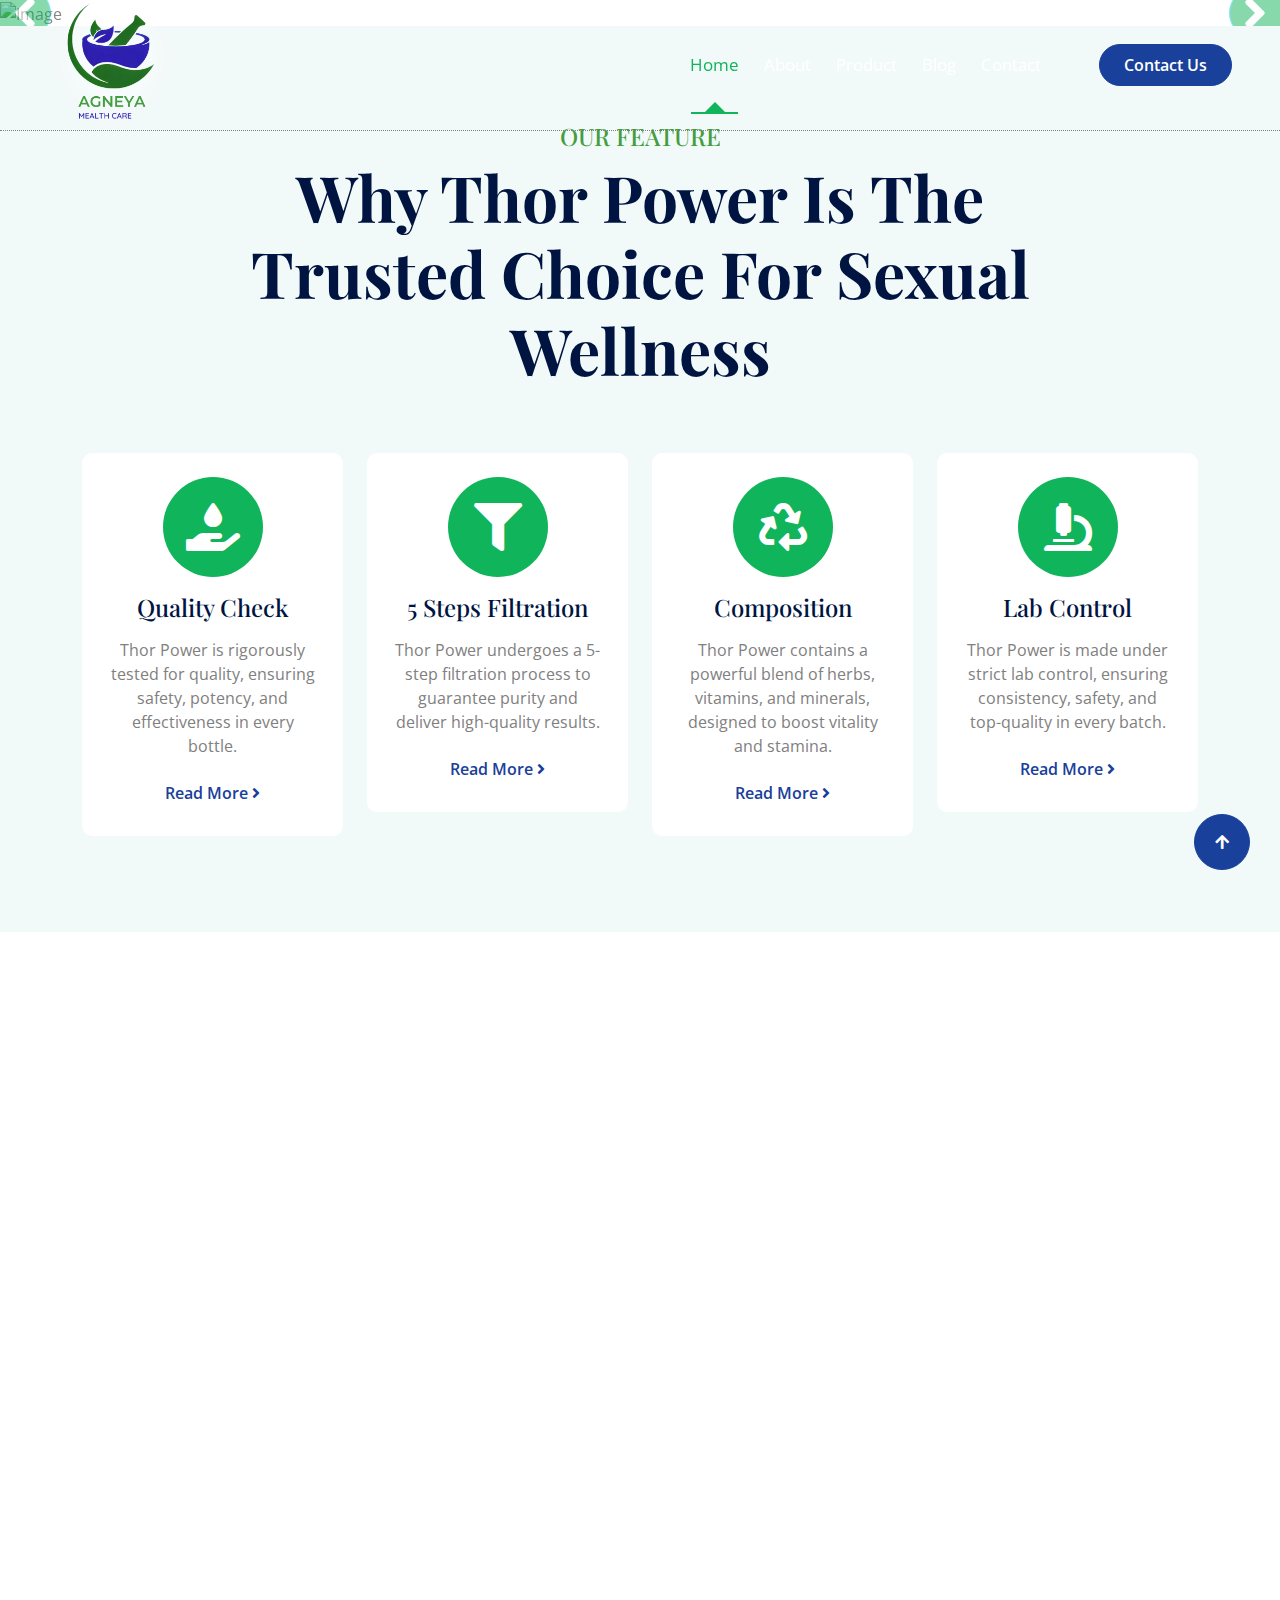
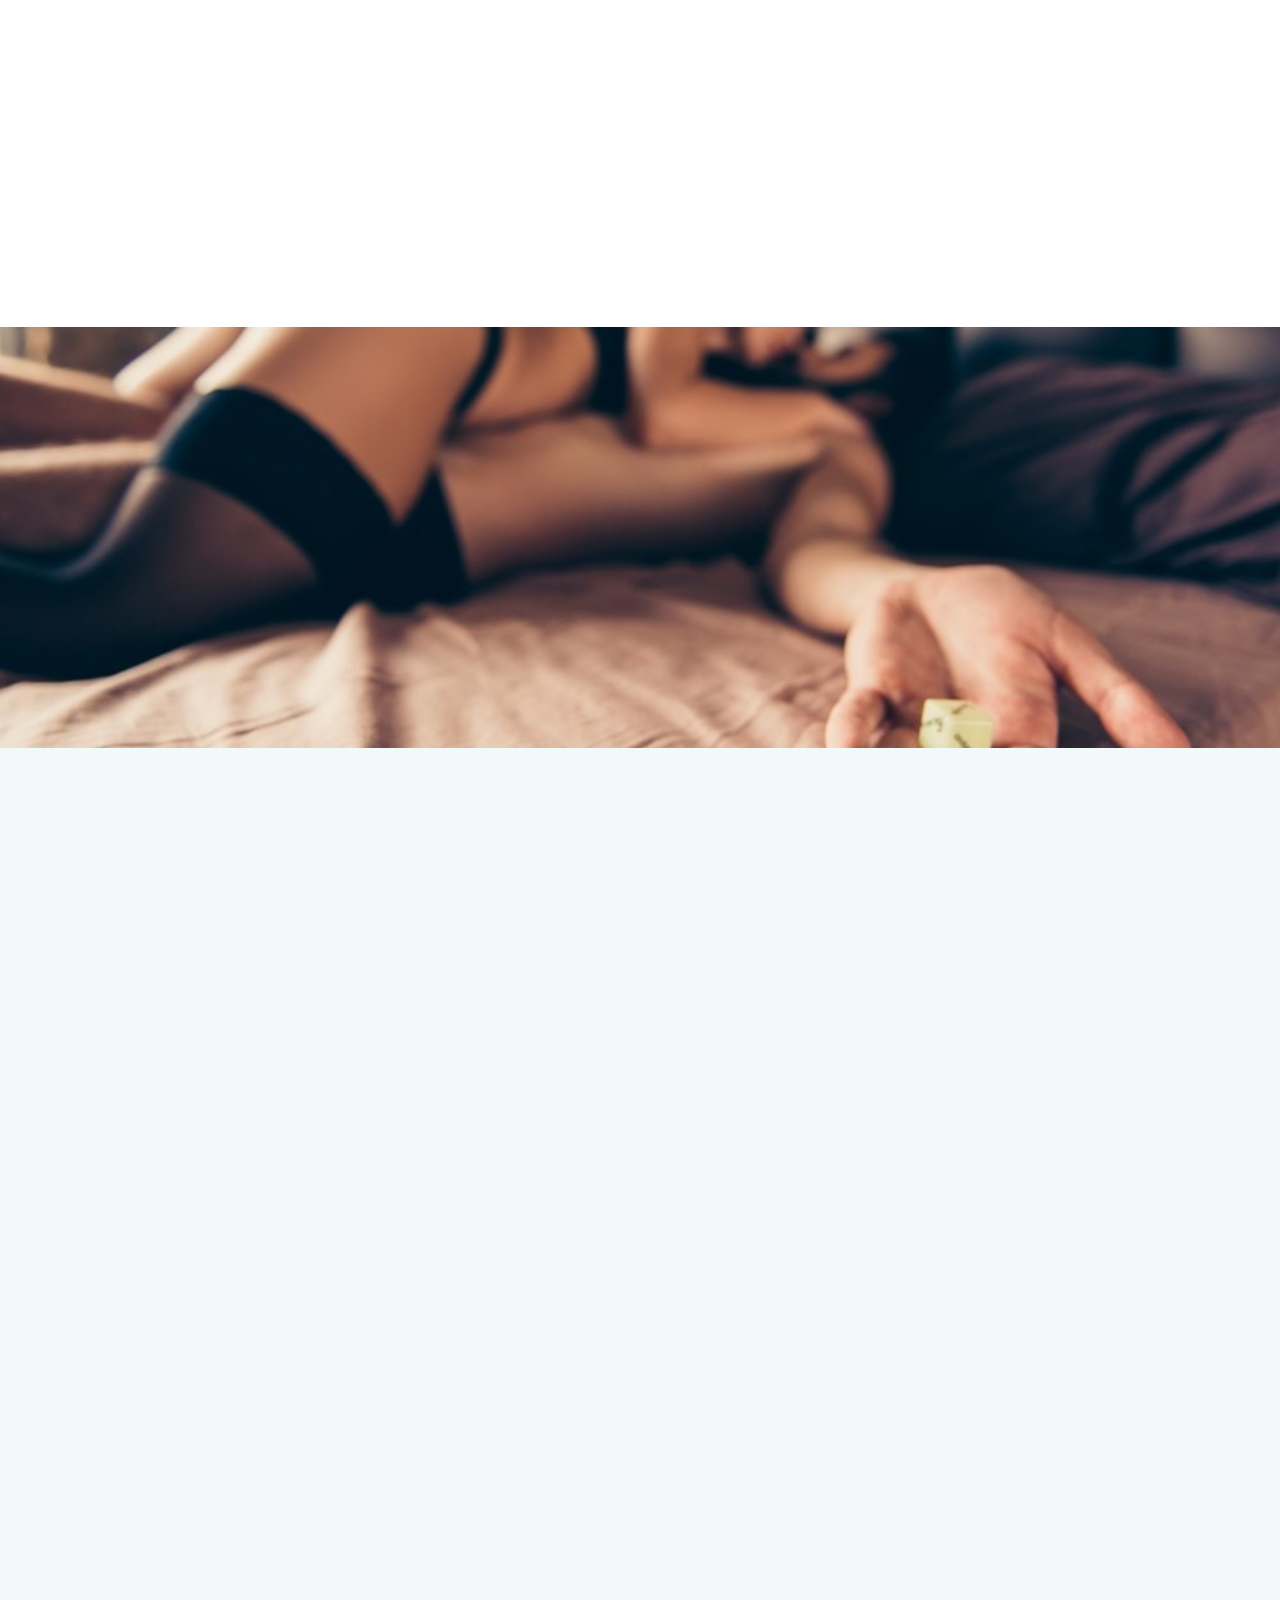
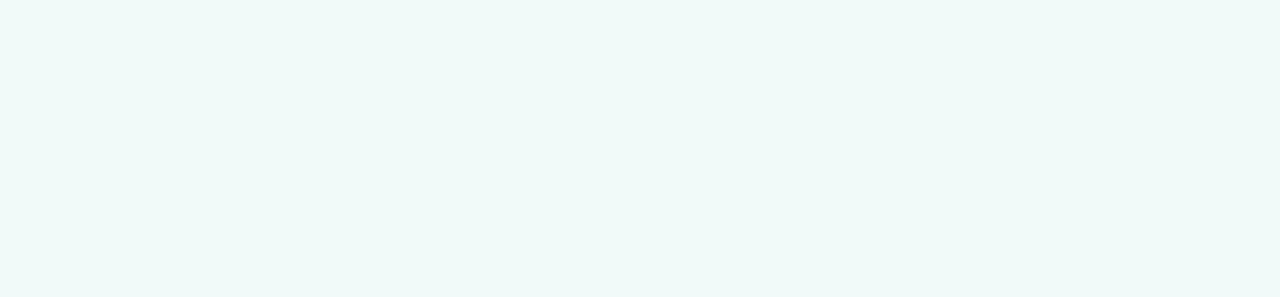
==== index.html @ 1ea96b2d "first commit" ====
<!DOCTYPE html>
<html lang="en">

    <head>
        <meta charset="utf-8">
        <title>AGNEYA -HEALTH CARE</title>
        <meta content="width=device-width, initial-scale=1.0" name="viewport">
        <meta content="" name="keywords">
        <meta content="" name="description">

        <!-- Google Web Fonts -->
        <link rel="preconnect" href="https://fonts.googleapis.com">
        <link rel="preconnect" href="https://fonts.gstatic.com" crossorigin>
        <link href="https://fonts.googleapis.com/css2?family=Open+Sans:ital,wdth,wght@0,75..100,300..800;1,75..100,300..800&family=Playfair+Display:ital,wght@0,400..900;1,400..900&display=swap" rel="stylesheet"> 

        <!-- Icon Font Stylesheet -->
        <link rel="stylesheet" href="https://use.fontawesome.com/releases/v5.15.4/css/all.css"/>
        <link href="https://cdn.jsdelivr.net/npm/bootstrap-icons@1.4.1/font/bootstrap-icons.css" rel="stylesheet">

        <!-- Libraries Stylesheet -->
        <link href="lib/animate/animate.min.css" rel="stylesheet">
        <link href="lib/owlcarousel/assets/owl.carousel.min.css" rel="stylesheet">


        <!-- Customized Bootstrap Stylesheet -->
        <link href="css/bootstrap.min.css" rel="stylesheet">

        <!-- Template Stylesheet -->
        <link href="css/style.css" rel="stylesheet">

        
        <style>
        @media screen and (max-width: 768px) {
        .mobile-margin-top {
            margin-top: -400px;
        }
        }
        </style>
    </head>

    <body>

        <!-- Spinner Start -->
        <!-- <div id="spinner" class="show bg-white position-fixed translate-middle w-100 vh-100 top-50 start-50 d-flex align-items-center justify-content-center">
            <div class="spinner-border text-primary" style="width: 3rem; height: 3rem;" role="status">
                <span class="sr-only">Loading...</span>
            </div>
        </div> -->
        <!-- Spinner End -->

        <!-- Navbar & Hero Start -->
        <div class="container-fluid position-relative p-0">
            <nav class="navbar navbar-expand-lg navbar-light px-4 px-lg-5 py-3 py-lg-0">
                <a href="" class="navbar-brand p-0">
                    <!-- <h1 class="text-primary">logo</h1> -->
                    <img style="filter: drop-shadow(0 0 20px white);" src="img/dfsasefd.png" alt="Logo">
                </a>
                <button class="navbar-toggler" type="button" data-bs-toggle="collapse" data-bs-target="#navbarCollapse">
                    <span class="fa fa-bars"></span>
                </button>
                <div class="collapse navbar-collapse" id="navbarCollapse">
                    <div class="navbar-nav ms-auto py-0">
                        <a href="index.html" class="nav-item nav-link active">Home</a>
                        <a href="#" class="nav-item nav-link">About</a>
                        <a href="#" class="nav-item nav-link">Product</a>
                        <a href="#" class="nav-item nav-link">Blog</a>
                        <!-- <div class="nav-item dropdown">
                            <a href="#" class="nav-link dropdown-toggle" data-bs-toggle="dropdown">Pages</a>
                            <div class="dropdown-menu m-0">
                                <a href="feature.html" class="dropdown-item">Our Feature</a>
                                <a href="product.html" class="dropdown-item">Our Product</a>
                                <a href="team.html" class="dropdown-item">Our Team</a>
                                <a href="testimonial.html" class="dropdown-item">Testimonial</a>
                                <a href="404.html" class="dropdown-item">404 Page</a>
                            </div>
                        </div> -->
                        <a href="#" class="nav-item nav-link">Contact</a>
                    </div>
                    <div class="d-none d-xl-flex me-3">
                        <div class="d-flex flex-column pe-3 border-end border-primary">
                            <!-- <a href="tel:+4733378901"><span class="text-primary">agneyaheathcare@gmail.com</span></a> -->
                            <!-- <a href="tel:+4733378901"><span class="text-primary">Free: + 0123 456 7890</span></a> -->
                        </div>
                    </div>
                    <!-- <button class="btn btn-primary btn-md-square d-flex flex-shrink-0 mb-3 mb-lg-0 rounded-circle me-3" data-bs-toggle="modal" data-bs-target="#searchModal"><i class="fas fa-search"></i></button> -->
                    <a href="" class="btn btn-secondary rounded-pill d-inline-flex flex-shrink-0 py-2 px-4">Contact Us</a>
                </div>
            </nav>
        </div>
        <!-- Navbar & Hero End -->


         <!-- Carousel Start -->
         <div style="z-index: 99;" class="carousel-header">
            <div id="carouselId" class="carousel slide" data-bs-ride="carousel">
                <ol class="carousel-indicators">
                    <li data-bs-target="#carouselId" data-bs-slide-to="0" class="active"></li>
                    <li data-bs-target="#carouselId" data-bs-slide-to="1"></li>
                    <li data-bs-target="#carouselId" data-bs-slide-to="2"></li>
                    <li data-bs-target="#carouselId" data-bs-slide-to="3"></li>
                </ol>
                <div class="carousel-inner" role="listbox">
                    <div class="carousel-item active">
                        <img src="https://www.bigjack.in/wp-content/uploads/2020/05/0-BigJact-website-banner.jpg" class="img-fluid w-100" alt="Image">
                        <div class="carousel-caption-1">
                            <!-- <div class="carousel-caption-1-content" style="max-width: 900px;">
                                <h4 class="text-white text-uppercase fw-bold mb-4 fadeInLeft animated" data-animation="fadeInLeft" data-delay="1s" style="animation-delay: 1s;" style="letter-spacing: 3px;">Importance life</h4>
                                <h1 class="display-2 text-capitalize text-white mb-4 fadeInLeft animated" data-animation="fadeInLeft" data-delay="1.3s" style="animation-delay: 1.3s;">Always Want Safe Water For Healthy Life</h1>
                                <p class="mb-5 fs-5 text-white fadeInLeft animated" data-animation="fadeInLeft" data-delay="1.5s" style="animation-delay: 1.5s;">Lorem Ipsum is simply dummy text of the printing and typesetting industry. Lorem Ipsum has been the industry's standard dummy text ever since the 1500s, 
                                </p>
                                <div class="carousel-caption-1-content-btn fadeInLeft animated" data-animation="fadeInLeft" data-delay="1.7s" style="animation-delay: 1.7s;">
                                    <a class="btn btn-primary rounded-pill flex-shrink-0 py-3 px-5 me-2" href="#">Order Now</a>
                                    <a class="btn btn-secondary rounded-pill flex-shrink-0 py-3 px-5 ms-2" href="#">Free Estimate</a>
                                </div>
                            </div> -->
                        </div>
                    </div>
                    <div class="carousel-item">
                        <img src="https://www.bigjack.in/wp-content/uploads/2020/05/01-BigJact-website-banner.jpg" class="img-fluid w-100" alt="Image">
                        <div class="carousel-caption-2">
                            <!-- <div class="carousel-caption-2-content" style="max-width: 900px;">
                                <h4 class="text-white text-uppercase fw-bold mb-4 fadeInRight animated" data-animation="fadeInRight" data-delay="1s" style="animation-delay: 1s;" style="letter-spacing: 3px;">Importance life</h4>
                                <h1 class="display-2 text-capitalize text-white mb-4 fadeInRight animated" data-animation="fadeInRight" data-delay="1.3s" style="animation-delay: 1.3s;">Always Want Safe Water For Healthy Life</h1>
                                <p class="mb-5 fs-5 text-white fadeInRight animated" data-animation="fadeInRight" data-delay="1.5s" style="animation-delay: 1.5s;">Lorem Ipsum is simply dummy text of the printing and typesetting industry. Lorem Ipsum has been the industry's standard dummy text ever since the 1500s, 
                                </p>
                                <div class="carousel-caption-2-content-btn fadeInRight animated" data-animation="fadeInRight" data-delay="1.7s" style="animation-delay: 1.7s;">
                                    <a class="btn btn-primary rounded-pill flex-shrink-0 py-3 px-5 me-2" href="#">Order Now</a>
                                    <a class="btn btn-secondary rounded-pill flex-shrink-0 py-3 px-5 ms-2" href="#">Free Estimate</a>
                                </div>
                            </div> -->
                        </div>
                    </div>
                    <div class="carousel-item">
                        <img src="https://www.bigjack.in/wp-content/uploads/2020/11/02-BigJact-website-banner1.jpg" class="img-fluid w-100" alt="Image">
                        <div class="carousel-caption-2">
                            <!-- <div class="carousel-caption-2-content" style="max-width: 900px;">
                                <h4 class="text-white text-uppercase fw-bold mb-4 fadeInRight animated" data-animation="fadeInRight" data-delay="1s" style="animation-delay: 1s;" style="letter-spacing: 3px;">Importance life</h4>
                                <h1 class="display-2 text-capitalize text-white mb-4 fadeInRight animated" data-animation="fadeInRight" data-delay="1.3s" style="animation-delay: 1.3s;">Always Want Safe Water For Healthy Life</h1>
                                <p class="mb-5 fs-5 text-white fadeInRight animated" data-animation="fadeInRight" data-delay="1.5s" style="animation-delay: 1.5s;">Lorem Ipsum is simply dummy text of the printing and typesetting industry. Lorem Ipsum has been the industry's standard dummy text ever since the 1500s, 
                                </p>
                                <div class="carousel-caption-2-content-btn fadeInRight animated" data-animation="fadeInRight" data-delay="1.7s" style="animation-delay: 1.7s;">
                                    <a class="btn btn-primary rounded-pill flex-shrink-0 py-3 px-5 me-2" href="#">Order Now</a>
                                    <a class="btn btn-secondary rounded-pill flex-shrink-0 py-3 px-5 ms-2" href="#">Free Estimate</a>
                                </div>
                            </div> -->
                        </div>
                    </div>
                </div>
                <button class="carousel-control-prev" type="button" data-bs-target="#carouselId" data-bs-slide="prev">
                    <span class="carousel-control-prev-icon btn btn-primary fadeInLeft animated" aria-hidden="true" data-animation="fadeInLeft" data-delay="1.1s" style="animation-delay: 1.3s;"> <i class="fa fa-angle-left fa-3x"></i></span>
                    <span class="visually-hidden">Previous</span>
                </button>
                <button class="carousel-control-next" type="button" data-bs-target="#carouselId" data-bs-slide="next">
                    <span class="carousel-control-next-icon btn btn-primary fadeInRight animated" aria-hidden="true" data-animation="fadeInLeft" data-delay="1.1s" style="animation-delay: 1.3s;"><i class="fa fa-angle-right fa-3x"></i></span>
                    <span class="visually-hidden">Next</span>
                </button>
            </div>
        </div>
        <!-- Carousel End -->
         

        <!-- feature Start -->
        <div  class="mobile-margin-top container-fluid feature bg-light py-5">
            <div class="container py-5">
                <div class="text-center mx-auto pb-5 wow fadeInUp" data-wow-delay="0.2s" style="max-width: 800px;">
                    <h4 class="text-uppercase text-primary">Our Feature</h4>
                    <h1 class="display-3 text-capitalize mb-3">Why Thor Power Is the Trusted Choice for Sexual Wellness</h1>
                </div>
                <div class="row g-4">
                    <div class=" col-md-6 col-lg-6 col-xl-3 wow fadeInUp" data-wow-delay="0.2s">
                        <div class="feature-item p-4">
                            <div class="feature-icon mb-3"><i class="fas fa-hand-holding-water text-white fa-3x"></i></div>
                            <a href="#" class="h4 mb-3">Quality Check</a>
                            <p class="mb-3">Thor Power is rigorously tested for quality, ensuring safety, potency, and effectiveness in every bottle.</p>
                            <a href="#" class="btn text-secondary">Read More <i class="fa fa-angle-right"></i></a>
                        </div>
                    </div>
                    <div class="col-md-6 col-lg-6 col-xl-3 wow fadeInUp" data-wow-delay="0.4s">
                        <div class="feature-item p-4">
                            <div class="feature-icon mb-3"><i class="fas fa-filter text-white fa-3x"></i></div>
                            <a href="#" class="h4 mb-3">5 Steps Filtration</a>
                            <p class="mb-3">Thor Power undergoes a 5-step filtration process to guarantee purity and deliver high-quality results.</p>
                            <a href="#" class="btn text-secondary">Read More <i class="fa fa-angle-right"></i></a>
                        </div>
                    </div>
                    <div class="col-md-6 col-lg-6 col-xl-3 wow fadeInUp" data-wow-delay="0.6s">
                        <div class="feature-item p-4">
                            <div class="feature-icon mb-3"><i class="fas fa-recycle text-white fa-3x"></i></div>
                            <a href="#" class="h4 mb-3">Composition</a>
                            <p class="mb-3">Thor Power contains a powerful blend of herbs, vitamins, and minerals, designed to boost vitality and stamina.</p>
                            <a href="#" class="btn text-secondary">Read More <i class="fa fa-angle-right"></i></a>
                        </div>
                    </div>
                    <div class="col-md-6 col-lg-6 col-xl-3 wow fadeInUp" data-wow-delay="0.8s">
                        <div class="feature-item p-4">
                            <div class="feature-icon mb-3"><i class="fas fa-microscope text-white fa-3x"></i></div>
                            <a href="#" class="h4 mb-3">Lab Control</a>
                            <p class="mb-3">Thor Power is made under strict lab control, ensuring consistency, safety, and top-quality in every batch.</p>
                            <a href="#" class="btn text-secondary">Read More <i class="fa fa-angle-right"></i></a>
                        </div>
                    </div>
                    
                </div>
            </div>
        </div>
        <!-- feature End -->


        <!-- About Start -->
        <div class=" container-fluid about overflow-hidden py-5">
            <div class="container py-5">
                <div class="row g-5">
                    <div class="col-xl-6 wow fadeInLeft" data-wow-delay="0.2s">
                        <div class="about-img rounded h-100">
                            <img src="img/thorabout.jpg" class="img-fluid rounded h-100 w-100" style="object-fit: cover;" alt="">
                            <!-- <div class="about-exp"><span>20 Years Experiance</span></div> -->
                        </div>
                    </div>
                    <div class="col-xl-6 wow fadeInRight" data-wow-delay="0.2s">
                        <div class="about-item">
                            <h4 class="text-primary text-uppercase">About Us</h4>
                            <h3 class=" mb-3">Thor Power India's Most Trusted Sexual Wellness Supplement for Unmatched Vitality</h3>
                            <p class="mb-4">Thor Power is a premium sexual wellness supplement designed to enhance vitality, stamina, and confidence. Formulated with powerful natural ingredients, it supports improved performance, energy levels, and overall sexual health.
                            </p>
                            <div class="bg-light rounded p-4 mb-4">
                                <div class="row">
                                    <div class="col-12">
                                        <div class="d-flex">
                                            <div class="pe-4">
                                                <div class="rounded-circle bg-primary d-flex align-items-center justify-content-center" style="width: 80px; height: 80px;"><i class="fas fa-tint text-white fa-2x"></i></div>
                                            </div>
                                            <div class="">
                                                <a href="#" class="h4 d-inline-block mb-3">Satisfied Customer</a>
                                                <p class="mb-0">Our happy customers trust Thor Power for its effectiveness, experiencing boosted stamina, vitality, and confidence. Join them today!</p>
                                            </div>
                                        </div>
                                    </div>
                                </div>
                            </div>
                            <div class="bg-light rounded p-4 mb-4">
                                <div class="row">
                                    <div class="col-12">
                                        <div class="d-flex">
                                            <div class="pe-4">
                                                <div class="rounded-circle bg-primary d-flex align-items-center justify-content-center" style="width: 80px; height: 80px;"><i class="fas fa-hand-holding-water text-white fa-3x"></i></div>
                                            </div>
                                            <div class="">
                                                <a href="#" class="h4 d-inline-block mb-3">Quality Check</a>
                                                <p class="mb-0">
                                                    Thor Power undergoes rigorous quality checks to ensure it meets the highest standards of safety and effectiveness. Every batch is tested for purity, potency, and consistency,</p>
                                            </div>
                                        </div>
                                    </div>
                                </div>
                            </div>
                            <a href="#" class="btn btn-secondary rounded-pill py-3 px-5">Read More</a>
                        </div>
                    </div>
                </div>
            </div>
        </div>
        <!-- About End -->


        <!-- Fact Counter -->
        <div class="container-fluid counter py-5">
            <div class="container py-5">
                <div class="row g-5">
                    <div class="col-md-6 col-lg-6 col-xl-3 wow fadeInUp" data-wow-delay="0.2s">
                        <div class="counter-item">
                            <div class="counter-item-icon mx-auto">
                                <i class="fas fa-thumbs-up fa-3x text-white"></i>
                            </div>
                            <h4 class="text-white my-4">Happy Clients</h4>
                            <div class="counter-counting">
                                <span class="text-white fs-2 fw-bold" data-toggle="counter-up">456</span>
                                <span class="h1 fw-bold text-white">+</span>
                            </div>
                        </div>
                    </div>
                    <div class="col-md-6 col-lg-6 col-xl-3 wow fadeInUp" data-wow-delay="0.4s">
                        <div class="counter-item">
                            <div class="counter-item-icon mx-auto">
                                <i class="fas fa-truck fa-3x text-white"></i>
                            </div>
                            <h4 class="text-white my-4">Transport</h4>
                            <div class="counter-counting">
                                <span class="text-white fs-2 fw-bold" data-toggle="counter-up">513</span>
                                <span class="h1 fw-bold text-white">+</span>
                            </div>
                        </div>
                    </div>
                    <div class="col-md-6 col-lg-6 col-xl-3 wow fadeInUp" data-wow-delay="0.6s">
                        <div class="counter-item">
                            <div class="counter-item-icon mx-auto">
                                <i class="fas fa-users fa-3x text-white"></i>
                            </div>
                            <h4 class="text-white my-4">Employees</h4>
                            <div class="counter-counting">
                                <span class="text-white fs-2 fw-bold" data-toggle="counter-up">53</span>
                                <span class="h1 fw-bold text-white">+</span>
                            </div>
                        </div>
                    </div>
                    <div class="col-md-6 col-lg-6 col-xl-3 wow fadeInUp" data-wow-delay="0.8s">
                        <div class="counter-item">
                            <div class="counter-item-icon mx-auto">
                                <i class="fas fa-heart fa-3x text-white"></i>
                            </div>
                            <h4 class="text-white my-4">Years Experiance</h4>
                            <div class="counter-counting">
                                <span class="text-white fs-2 fw-bold" data-toggle="counter-up">17</span>
                                <span class="h1 fw-bold text-white">+</span>
                            </div>
                        </div>
                    </div>
                </div>
            </div>
        </div>
        <!-- Fact Counter -->

        <!-- Service Start -->
        <div class=" container-fluid service bg-light overflow-hidden py-5">
            <div class="container py-5">
                <div class="text-center mx-auto pb-5 wow fadeInUp" data-wow-delay="0.2s" style="max-width: 800px;">
                    <h4 class="text-uppercase text-primary">Our Service</h4>
                    <h1 class=" text-capitalize mb-3">Unlock the Power of Thor</h1>
                    <h1 class="display-3 text-capitalize mb-3">Product Details & Benefits</h1>
                </div>
                <div class="row gx-0 gy-4 align-items-center">
                    <div class="col-lg-6 col-xl-4 wow fadeInLeft" data-wow-delay="0.2s">
                        <div class="service-item rounded p-4 mb-4">
                            <div class="row">
                                <div class="col-12">
                                    <div class="d-flex">
                                        <div class="service-content text-end">
                                            <a href="#" class="h4 d-inline-block mb-3">Ashwagandha extract</a>
                                            <p class="mb-0">Lorem, ipsum dolor sit amet consectetur adipisicing elit. Quas provident maiores quisquam.</p>
                                        </div>
                                        <div class="ps-4 col-5">
                                            <!-- <div class="service-btn"><i class="fas fa-hand-holding-water text-white fa-2x"></i></div> -->
                                            <img class="img-fluid" src="https://www.bigjack.in/wp-content/uploads/2020/04/ingredient-14.png" alt="">
                                        </div>
                                    </div>
                                </div>
                            </div>
                        </div>
                        <div class="service-item rounded p-4 mb-4">
                            <div class="row">
                                <div class="col-12">
                                    <div class="d-flex">
                                        <div class="service-content text-end">
                                            <a href="#" class="h4 d-inline-block mb-3">Kaunch Beej</a>
                                            <p class="mb-0">Lorem, ipsum dolor sit amet consectetur adipisicing elit. Quas provident maiores quisquam.</p>
                                        </div>
                                        <div class="ps-4 col-5">
                                            <!-- <div class="service-btn"><i class="fas fa-hand-holding-water text-white fa-2x"></i></div> -->
                                            <img class="img-fluid" src="https://www.bigjack.in/wp-content/uploads/2020/04/ingredient-17.png" alt="">
                                        </div>
                                    </div>
                                </div>
                            </div>
                        </div>
                        <div class="service-item rounded p-4 mb-0">
                            <div class="row">
                                <div class="col-12">
                                    <div class="d-flex">
                                        <div class="service-content text-end">
                                            <a href="#" class="h4 d-inline-block mb-3">Filtration Plants</a>
                                            <p class="mb-0">Lorem, ipsum dolor sit amet consectetur adipisicing elit. Quas provident maiores quisquam.</p>
                                        </div>
                                        <div class="ps-4 col-5">
                                            <!-- <div class="service-btn"><i class="fas fa-hand-holding-water text-white fa-2x"></i></div> -->
                                            <img class="img-fluid" style="border-radius: 50%;" src="https://img.freepik.com/free-photo/steel-pipelines-cables-plant_1359-188.jpg?ga=GA1.1.332943406.1726205077&semt=ais_hybrid" alt="">
                                        </div>
                                    </div>
                                </div>
                            </div>
                        </div>
                    </div>
                    <div class="col-lg-6 col-xl-4 wow fadeInUp" data-wow-delay="0.3s">
                        <div class="bg-transparent">
                            <img src="https://www.bigjack.in/wp-content/themes/bigjack/assets/images/ingredint-bottle.png" class="img-fluid w-100" alt="">
                        </div>
                    </div>
                    <div class="col-lg-6 col-xl-4 wow fadeInRight" data-wow-delay="0.2s">
                        <div class="service-item rounded p-4 mb-4">
                            <div class="row">
                                <div class="col-12">
                                    <div class="d-flex">
                                        <div class="ps-4 col-5">
                                            <!-- <div class="service-btn"><i class="fas fa-hand-holding-water text-white fa-2x"></i></div> -->
                                            <img class="img-fluid" src="https://www.bigjack.in/wp-content/uploads/2020/04/ingredient-18.png" alt="">
                                        </div>
                                        <div class="service-content">
                                            <a href="#" class="h4 d-inline-block mb-3">Safed Musli</a>
                                            <p class="mb-0">Lorem, ipsum dolor sit amet consectetur adipisicing elit. Quas provident maiores quisquam.</p>
                                        </div>
                                    </div>
                                </div>
                            </div>
                        </div>
                        <div class="service-item rounded p-4 mb-4">
                            <div class="row">
                                <div class="col-12">
                                    <div class="d-flex">
                                        <div class="ps-4 col-5">
                                            <!-- <div class="service-btn"><i class="fas fa-hand-holding-water text-white fa-2x"></i></div> -->
                                            <img class="img-fluid" src="https://www.bigjack.in/wp-content/uploads/2020/04/ingredient-16.png" alt="">
                                        </div>
                                        <div class="service-content">
                                            <a href="#" class="h4 d-inline-block mb-3">Shilajit extract</a>
                                            <p class="mb-0">Lorem, ipsum dolor sit amet consectetur adipisicing elit. Quas provident maiores quisquam.</p>
                                        </div>
                                    </div>
                                </div>
                            </div>
                        </div>
                        <div class="service-item rounded p-4 mb-0">
                            <div class="row">
                                <div class="col-12">
                                    <div class="d-flex">
                                        <div class="ps-4 col-5">
                                            <!-- <div class="service-btn"><i class="fas fa-hand-holding-water text-white fa-2x"></i></div> -->
                                            <img class="img-fluid" src="https://www.bigjack.in/wp-content/uploads/2020/04/ingredient-15.png" alt="">
                                        </div>
                                        <div class="service-content">
                                            <a href="#" class="h4 d-inline-block mb-3">Vidarikanda extract</a>
                                            <p class="mb-0">Lorem, ipsum dolor sit amet consectetur adipisicing elit. Quas provident maiores quisquam.</p>
                                        </div>
                                    </div>
                                </div>
                            </div>
                        </div>
                    </div>
                </div>
            </div>
        </div>
        <!-- Service End -->


        <!-- Products Start -->
        <div class="d-none container-fluid product py-5">
            <div class="container py-5">
                <div class="text-center mx-auto pb-5 wow fadeInUp" data-wow-delay="0.2s" style="max-width: 800px;">
                    <h4 class="text-uppercase text-primary">Our Products</h4>
                    <h1 class="display-3 text-capitalize mb-3">We Deliver Best Quality Bottle Packs.</h1>
                </div>
                <div class="row g-4 justify-content-center">
                    <div class="col-lg-6 col-xl-4 wow fadeInUp" data-wow-delay="0.2s">
                        <div class="product-item">
                            <img src="img/product-3.png" class="img-fluid w-100 rounded-top"  alt="Image">
                            <div class="product-content bg-light text-center rounded-bottom p-4">
                                <p>2L 1 Bottle</p>
                                <a href="#" class="h4 d-inline-block mb-3">Mineral Water Bottle</a>
                                <p class="fs-4 text-primary mb-3">$35:00</p>
                                <a href="#" class="btn btn-secondary rounded-pill py-2 px-4">Read More</a>
                            </div>
                        </div>
                    </div>
                    <div class="col-lg-6 col-xl-4 wow fadeInUp" data-wow-delay="0.4s">
                        <div class="product-item">
                            <img src="img/product-2.png" class="img-fluid w-100 rounded-top"  alt="Image">
                            <div class="product-content bg-light text-center rounded-bottom p-4">
                                <p>4L 2 Bottles</p>
                                <a href="#" class="h4 d-inline-block mb-3">RO Water Bottle</a>
                                <p class="fs-4 text-primary mb-3">$70:00</p>
                                <a href="#" class="btn btn-secondary rounded-pill py-2 px-4">Read More</a>
                            </div>
                        </div>
                    </div>
                    <div class="col-lg-6 col-xl-4 wow fadeInUp" data-wow-delay="0.6s">
                        <div class="product-item">
                            <img src="img/product-1.png" class="img-fluid w-100 rounded-top"  alt="Image">
                            <div class="product-content bg-light text-center rounded-bottom p-4">
                                <p>6L 3 Bottles</p>
                                <a href="#" class="h4 d-inline-block mb-3">UV Water Bottle</a>
                                <p class="fs-4 text-primary mb-3">$100:00</p>
                                <a href="#" class="btn btn-secondary rounded-pill py-2 px-4">Read More</a>
                            </div>
                        </div>
                    </div>
                </div>
            </div>
        </div>
        <!-- Products End -->


        <!-- product details Counter -->
        <div class="d-none container-fluid py-5 bg-light">
        <div class="container py-5">
            <div class="row g-5">
                <div class="col-md-6 col-lg-6 col-xl-3 wow fadeInUp" data-wow-delay="0.2s">
                    <div class="counter-item">
                        <div class=" mx-auto">
                            <img class="img-fluid" src="https://www.bigjack.in/wp-content/uploads/2020/04/icn-19.png" alt="">
                        </div>
                        <h4 class="text-dark my-4">NATURAL</h4>
                        <div class="counter-counting">
                            <!-- <span class="text-white fs-2 fw-bold" data-toggle="counter-up">456</span>
                            <span class="h1 fw-bold text-white">+</span> -->
                            <p>Our formulations harness the power of nature with 100% pure, organic and natural herbs.</p>
                        </div>
                    </div>
                </div>
                <div class="col-md-6 col-lg-6 col-xl-3 wow fadeInUp" data-wow-delay="0.4s">
                    <div class="counter-item">
                        <div class=" mx-auto">
                            <img class="img-fluid" src="https://www.bigjack.in/wp-content/uploads/2020/04/icn-20.png" alt="">
                        </div>
                        <h4 class="text-dark my-4">ENHANCE</h4>
                        <div class="counter-counting">
                            <p>Our formulations harness the power of nature with 100% pure, organic and natural herbs.</p>
                        </div>
                    </div>
                </div>
                <div class="col-md-6 col-lg-6 col-xl-3 wow fadeInUp" data-wow-delay="0.6s">
                    <div class="counter-item">
                        <div class=" mx-auto">
                            <img class="img-fluid" src="https://www.bigjack.in/wp-content/uploads/2020/04/icn-21.png" alt="">
                        </div>
                        <h4 class="text-dark my-4">ELEVATES</h4>
                        <div class="counter-counting">
                            <p>Our formulations harness the power of nature with 100% pure, organic and natural herbs.</p>
                        </div>
                    </div>
                </div>
                <div class="col-md-6 col-lg-6 col-xl-3 wow fadeInUp" data-wow-delay="0.8s">
                    <div class="counter-item">
                        <div class=" mx-auto">
                            <img class="img-fluid" src="https://www.bigjack.in/wp-content/uploads/2020/04/icn-22.png" alt="">
                        </div>
                        <h4 class="text-dark my-4">IMPROVE</h4>
                        <div class="counter-counting">
                            <p>Our formulations harness the power of nature with 100% pure, organic and natural herbs.</p>
                        </div>
                    </div>
                </div>
            </div>
        </div>
        </div>
        <!-- product details Counter -->


        <!-- Blog Start -->
        <div class="d-none container-fluid blog pb-5">
            <div class="container pb-5">
                <div class="text-center mx-auto pb-5 wow fadeInUp" data-wow-delay="0.2s" style="max-width: 800px;">
                    <h4 class="text-uppercase text-primary">Our Blog</h4>
                    <h1 class="display-3 text-capitalize mb-3">Latest Blog & News</h1>
                </div>
                <div class="row g-4 justify-content-center">
                    <div class="col-lg-6 col-xl-4 wow fadeInUp" data-wow-delay="0.2s">
                        <div class="blog-item">
                            <div class="blog-img">
                                <img src="img/blog-1.jpg" class="img-fluid rounded-top w-100" alt="">
                                <div class="blog-date px-4 py-2"><i class="fa fa-calendar-alt me-1"></i> Jan 12 2025</div>
                            </div>
                            <div class="blog-content rounded-bottom p-4">
                                <a href="#" class="h4 d-inline-block mb-3">Lorem ipsum dolor sit amet consectetur adipisicing elit. Unde</a>
                                <p>Lorem ipsum dolor sit amet consectetur adipisicing elit. Vel, officiis?</p>
                                <a href="#" class="fw-bold text-secondary">Read More <i class="fa fa-angle-right"></i></a>
                            </div>
                        </div>
                    </div>
                    <div class="col-lg-6 col-xl-4 wow fadeInUp" data-wow-delay="0.4s">
                        <div class="blog-item">
                            <div class="blog-img">
                                <img src="img/blog-2.jpg" class="img-fluid rounded-top w-100" alt="">
                                <div class="blog-date px-4 py-2"><i class="fa fa-calendar-alt me-1"></i> Jan 12 2025</div>
                            </div>
                            <div class="blog-content rounded-bottom p-4">
                                <a href="#" class="h4 d-inline-block mb-3">Lorem ipsum dolor sit amet consectetur adipisicing elit. Unde</a>
                                <p>Lorem ipsum dolor sit amet consectetur adipisicing elit. Vel, officiis?</p>
                                <a href="#" class="fw-bold text-secondary">Read More <i class="fa fa-angle-right"></i></a>
                            </div>
                        </div>
                    </div>
                    <div class="col-lg-6 col-xl-4 wow fadeInUp" data-wow-delay="0.6s">
                        <div class="blog-item">
                            <div class="blog-img">
                                <img src="img/blog-3.jpg" class="img-fluid rounded-top w-100" alt="">
                                <div class="blog-date px-4 py-2"><i class="fa fa-calendar-alt me-1"></i> Jan 12 2025</div>
                            </div>
                            <div class="blog-content rounded-bottom p-4">
                                <a href="#" class="h4 d-inline-block mb-3">Lorem ipsum dolor sit amet consectetur adipisicing elit. Unde</a>
                                <p>Lorem ipsum dolor sit amet consectetur adipisicing elit. Vel, officiis?</p>
                                <a href="#" class="fw-bold text-secondary">Read More <i class="fa fa-angle-right"></i></a>
                            </div>
                        </div>
                    </div>
                </div>
            </div>
        </div>
        <!-- Blog End -->

        <!-- Testimonial Start -->
        <div class="d-none container-fluid testimonial pb-5">
            <div class="container pb-5">
                <div class="text-center mx-auto pb-5 wow fadeInUp" data-wow-delay="0.2s" style="max-width: 800px;">
                    <h4 class="text-uppercase text-primary">Testimonials</h4>
                    <h1 class="display-3 text-capitalize mb-3">Our clients reviews.</h1>
                </div>
                <div class="owl-carousel testimonial-carousel wow fadeInUp" data-wow-delay="0.3s">
                    <div class="testimonial-item text-center p-4">
                        <p>Lorem ipsum dolor sit amet consectetur, adipisicing elit. Incidunt pariatur officiis quis molestias, sit iure sunt voluptatibus accusantium laboriosam dolore.
                        </p>
                        <div class="d-flex justify-content-center mb-4">
                            <img src="img/testimonial-1.jpg" class="img-fluid border border-4 border-primary" style="width: 100px; height: 100px; border-radius: 50px;" alt="">
                        </div>
                        <div class="d-block">
                            <h4 class="text-dark">Client Name</h4>
                            <p class="m-0 pb-3">Profession</p>
                            <div class="d-flex justify-content-center text-secondary">
                                <i class="fas fa-star"></i>
                                <i class="fas fa-star"></i>
                                <i class="fas fa-star"></i>
                                <i class="fas fa-star"></i>
                                <i class="fas fa-star"></i>
                            </div>
                        </div>
                    </div>
                    <div class="testimonial-item text-center p-4">
                        <p>Lorem ipsum dolor sit amet consectetur, adipisicing elit. Incidunt pariatur officiis quis molestias, sit iure sunt voluptatibus accusantium laboriosam dolore.
                        </p>
                        <div class="d-flex justify-content-center mb-4">
                            <img src="img/testimonial-2.jpg" class="img-fluid border border-4 border-primary" style="width: 100px; height: 100px; border-radius: 50px;" alt="">
                        </div>
                        <div class="d-block">
                            <h4 class="text-dark">Client Name</h4>
                            <p class="m-0 pb-3">Profession</p>
                            <div class="d-flex justify-content-center text-secondary">
                                <i class="fas fa-star"></i>
                                <i class="fas fa-star"></i>
                                <i class="fas fa-star"></i>
                                <i class="fas fa-star"></i>
                                <i class="fas fa-star"></i>
                            </div>
                        </div>
                    </div>
                    <div class="testimonial-item text-center p-4">
                        <p>Lorem ipsum dolor sit amet consectetur, adipisicing elit. Incidunt pariatur officiis quis molestias, sit iure sunt voluptatibus accusantium laboriosam dolore.
                        </p>
                        <div class="d-flex justify-content-center mb-4">
                            <img src="img/testimonial-3.jpg" class="img-fluid border border-4 border-primary" style="width: 100px; height: 100px; border-radius: 50px;" alt="">
                        </div>
                        <div class="d-block">
                            <h4 class="text-dark">Client Name</h4>
                            <p class="m-0 pb-3">Profession</p>
                            <div class="d-flex justify-content-center text-secondary">
                                <i class="fas fa-star"></i>
                                <i class="fas fa-star"></i>
                                <i class="fas fa-star"></i>
                                <i class="fas fa-star"></i>
                                <i class="fas fa-star"></i>
                            </div>
                        </div>
                    </div>
                    <div class="testimonial-item text-center p-4">
                        <p>Lorem ipsum dolor sit amet consectetur, adipisicing elit. Incidunt pariatur officiis quis molestias, sit iure sunt voluptatibus accusantium laboriosam dolore.
                        </p>
                        <div class="d-flex justify-content-center mb-4">
                            <img src="img/testimonial-3.jpg" class="img-fluid border border-4 border-primary" style="width: 100px; height: 100px; border-radius: 50px;" alt="">
                        </div>
                        <div class="d-block">
                            <h4 class="text-dark">Client Name</h4>
                            <p class="m-0 pb-3">Profession</p>
                            <div class="d-flex justify-content-center text-secondary">
                                <i class="fas fa-star"></i>
                                <i class="fas fa-star"></i>
                                <i class="fas fa-star"></i>
                                <i class="fas fa-star"></i>
                                <i class="fas fa-star"></i>
                            </div>
                        </div>
                    </div>
                </div>
            </div>
        </div>
        <!-- Testimonial End -->

        <!-- Footer Start -->
        <div class="d-none container-fluid footer py-5 wow fadeIn" data-wow-delay="0.2s">
            <div class="container py-5">
                <div class="row g-5 mb-5 align-items-center">
                    <div class="col-lg-7">
                        <div class="position-relative mx-auto">
                            <input class="form-control rounded-pill w-100 py-3 ps-4 pe-5" type="text" placeholder="Email address to Subscribe">
                            <button type="button" class="btn btn-secondary rounded-pill position-absolute top-0 end-0 py-2 px-4 mt-2 me-2">Subscribe</button>
                        </div>
                    </div>
                    <div class="col-lg-5">
                        <div class="d-flex align-items-center justify-content-center justify-content-lg-end">
                            <a class="btn btn-secondary btn-md-square rounded-circle me-3" href=""><i class="fab fa-facebook-f"></i></a>
                            <a class="btn btn-secondary btn-md-square rounded-circle me-3" href=""><i class="fab fa-twitter"></i></a>
                            <a class="btn btn-secondary btn-md-square rounded-circle me-3" href=""><i class="fab fa-instagram"></i></a>
                            <a class="btn btn-secondary btn-md-square rounded-circle me-0" href=""><i class="fab fa-linkedin-in"></i></a>
                        </div>
                    </div>
                </div>
                <div class="row g-5">
                    <div class="col-md-6 col-lg-6 col-xl-3">
                        <div class="footer-item d-flex flex-column">
                            <div class="footer-item">
                                <h3 class="text-white mb-4"><i class="fas fa-hand-holding-water text-primary me-3"></i>Acuas</h3>
                                <p class="mb-3">Dolor amet sit justo amet elitr clita ipsum elitr est.Lorem ipsum dolor sit amet, consectetur adipiscing elit consectetur adipiscing elit.</p>
                            </div>
                            <div class="position-relative">
                                <input class="form-control rounded-pill w-100 py-3 ps-4 pe-5" type="text" placeholder="Enter your email">
                                <button type="button" class="btn btn-secondary rounded-pill position-absolute top-0 end-0 py-2 mt-2 me-2">SignUp</button>
                            </div>
                        </div>
                    </div>
                    <div class="col-md-6 col-lg-6 col-xl-3">
                        <div class="footer-item d-flex flex-column">
                            <h4 class="text-white mb-4">About Us</h4>
                            <a href="#"><i class="fas fa-angle-right me-2"></i> Why Choose Us</a>
                            <a href="#"><i class="fas fa-angle-right me-2"></i> Free Water Bottles</a>
                            <a href="#"><i class="fas fa-angle-right me-2"></i> Water Dispensers</a>
                            <a href="#"><i class="fas fa-angle-right me-2"></i> Bottled Water Coolers</a>
                            <a href="#"><i class="fas fa-angle-right me-2"></i> Contact us</a>
                            <a href="#"><i class="fas fa-angle-right me-2"></i> Terms & Conditions</a>
                        </div>
                    </div>
                    <div class="col-md-6 col-lg-6 col-xl-3">
                        <div class="footer-item d-flex flex-column">
                            <h4 class="text-white mb-4">Business Hours</h4>
                            <div class="mb-3">
                                <h6 class="text-muted mb-0">Mon - Friday:</h6>
                                <p class="text-white mb-0">09.00 am to 07.00 pm</p>
                            </div>
                            <div class="mb-3">
                                <h6 class="text-muted mb-0">Saturday:</h6>
                                <p class="text-white mb-0">10.00 am to 05.00 pm</p>
                            </div>
                            <div class="mb-3">
                                <h6 class="text-muted mb-0">Vacation:</h6>
                                <p class="text-white mb-0">All Sunday is our vacation</p>
                            </div>
                        </div>
                    </div>
                    <div class="col-md-6 col-lg-6 col-xl-3">
                        <div class="footer-item d-flex flex-column">
                            <h4 class="text-white mb-4">Contact Info</h4>
                            <a href="#"><i class="fa fa-map-marker-alt me-2"></i> 123 Street, New York, USA</a>
                            <a href="mailto:info@example.com"><i class="fas fa-envelope me-2"></i> info@example.com</a>
                            <a href="mailto:info@example.com"><i class="fas fa-envelope me-2"></i> info@example.com</a>
                            <a href="tel:+012 345 67890"><i class="fas fa-phone me-2"></i> +012 345 67890</a>
                            <a href="tel:+012 345 67890" class="mb-3"><i class="fas fa-print me-2"></i> +012 345 67890</a>
                        </div>
                    </div>
                </div>
            </div>
        </div>
        <!-- Footer End -->
        
        <!-- Copyright Start -->
        <div class="d-none container-fluid copyright py-4">
            <div class="container">
                <div class="row g-4 align-items-center">
                    <div class="col-md-6 text-center text-md-start mb-md-0">
                        <span class="text-body"><a href="#" class="border-bottom text-white"><i class="fas fa-copyright text-light me-2"></i>Your Site Name</a>, All right reserved.</span>
                    </div>
                    <div class="col-md-6 text-center text-md-end text-body">
                        <!--/*** This template is free as long as you keep the below author’s credit link/attribution link/backlink. ***/-->
                        <!--/*** If you'd like to use the template without the below author’s credit link/attribution link/backlink, ***/-->
                        <!--/*** you can purchase the Credit Removal License from "https://htmlcodex.com/credit-removal". ***/-->
                        Designed By <a class="border-bottom text-white" href="https://htmlcodex.com">HTML Codex</a>
                    </div>
                </div>
            </div>
        </div>
        <!-- Copyright End -->


        <!-- Back to Top -->
        <a href="#" class="btn btn-secondary btn-lg-square rounded-circle back-to-top"><i class="fa fa-arrow-up"></i></a>   

        
    <!-- JavaScript Libraries -->
    <script src="https://ajax.googleapis.com/ajax/libs/jquery/3.6.4/jquery.min.js"></script>
    <script src="https://cdn.jsdelivr.net/npm/bootstrap@5.0.0/dist/js/bootstrap.bundle.min.js"></script>
    <script src="lib/wow/wow.min.js"></script>
    <script src="lib/easing/easing.min.js"></script>
    <script src="lib/waypoints/waypoints.min.js"></script>
    <script src="lib/counterup/counterup.min.js"></script>
    <script src="lib/owlcarousel/owl.carousel.min.js"></script>
    

    <!-- Template Javascript -->
    <script src="js/main.js"></script>
    </body>

</html>
---- css/style.css ----
/*** Spinner Start ***/
/*** Spinner ***/
#spinner {
    opacity: 0;
    visibility: hidden;
    transition: opacity .5s ease-out, visibility 0s linear .5s;
    z-index: 99999;
}

#spinner.show {
    transition: opacity .5s ease-out, visibility 0s linear 0s;
    visibility: visible;
    opacity: 1;
}
/*** Spinner End ***/

.back-to-top {
    position: fixed;
    right: 30px;
    bottom: 30px;
    transition: 0.5s;
    z-index: 99;
}

/*** Button Start ***/
.btn {
    font-weight: 600;
    transition: .5s;
}

.btn-square {
    width: 32px;
    height: 32px;
}

.btn-sm-square {
    width: 34px;
    height: 34px;
}

.btn-md-square {
    width: 44px;
    height: 44px;
}

.btn-lg-square {
    width: 56px;
    height: 56px;
}

.btn-xl-square {
    width: 66px;
    height: 66px;
}

.btn-square,
.btn-sm-square,
.btn-md-square,
.btn-lg-square,
.btn-xl-square {
    padding: 0;
    display: flex;
    align-items: center;
    justify-content: center;
    font-weight: normal;
}

.btn.btn-primary {
    color: var(--bs-white);
}

.btn.btn-primary:hover {
    background: var(--bs-secondary);
    border: 1px solid var(--bs-secondary);
}

.btn.btn-secondary {
    color: var(--bs-white);
   
}

.btn.btn-secondary:hover {
    background: var(--bs-primary);
    border: 1px solid var(--bs-primary);
}
/*** Topbar Start ***/

/*** Navbar ***/
.navbar-light .navbar-nav .nav-link {
    position: relative;
    margin-right: 25px;
    padding: 35px 0;
    color: var(--bs-white);
    font-size: 17px;
    font-weight: 400;
    outline: none;
    transition: .5s;
}

.sticky-top.navbar-light .navbar-nav .nav-link {
    padding: 20px 0;
    color: var(--bs-dark);
}

.navbar-light .navbar-nav .nav-link:hover,
.navbar-light .navbar-nav .nav-link.active {
    color: var(--bs-primary);
}

.navbar-light .navbar-brand img {
    max-height: 130px;
    transition: .5s;
}

.sticky-top.navbar-light .navbar-brand img {
    max-height: 120px;
}

.navbar .dropdown-toggle::after {
    border: none;
    content: "\f107";
    font-family: "Font Awesome 5 Free";
    font-weight: 600;
    vertical-align: middle;
    margin-left: 8px;
}

.dropdown .dropdown-menu a:hover {
    background: var(--bs-primary);
    color: var(--bs-white);
}

.navbar .nav-item:hover .dropdown-menu {
    transform: rotateX(0deg);
    visibility: visible;
    background: var(--bs-light);
    transition: .5s;
    opacity: 1;
}

@media (max-width: 991.98px) {
    .sticky-top.navbar-light {
        position: relative;
        background: var(--bs-white);
    }

    .navbar.navbar-expand-lg .navbar-toggler {
        padding: 10px 20px;
        border: 1px solid var(--bs-primary);
        color: var(--bs-primary);
    }

    .navbar-light .navbar-collapse {
        margin-top: 15px;
        border-top: 1px solid rgba(0, 0, 0, .08);
    }

    .navbar-light .navbar-nav .nav-link,
    .sticky-top.navbar-light .navbar-nav .nav-link {
        padding: 10px 0;
        margin-left: 0;
        color: var(--bs-dark);
    }

    .navbar-light .navbar-brand img {
        /* max-height: 45px; */
        max-height: 80px;
    }
}

@media (min-width: 992px) {
    .navbar .nav-item .dropdown-menu {
        display: block;
        visibility: hidden;
        top: 100%;
        transform: rotateX(-75deg);
        transform-origin: 0% 0%;
        border: 0;
        border-radius: 10px;
        transition: .5s;
        opacity: 0;
    }

    .navbar-light {
        position: absolute;
        width: 100%;
        top: 0;
        left: 0;
        border-top: 0;
        border-right: 0;
        border-bottom: 1px solid;
        border-left: 0;
        border-style: dotted;
        z-index: 999;
    }
    
    .sticky-top.navbar-light {
        position: fixed;
        background: var(--bs-light);
        border: none;
    }

    .navbar-light .navbar-nav .nav-item::before {
        position: absolute;
        content: "";
        width: 0;
        height: 2px;
        bottom: -1px;
        left: 50%;
        background: var(--bs-primary);
        transition: .5s;
    }

    .sticky-top.navbar-light .navbar-nav .nav-item::before {
        bottom: 0;
    }

    .navbar-light .navbar-nav .nav-item::after {
        content: "";
        position: absolute;
        bottom: 1px;
        left: 50%;
        transform: translateX(-50%);
        border: 10px solid;
        border-color: transparent transparent var(--bs-primary) transparent;
        opacity: 0;
        transition: 0.5s;
    }

    .navbar-light .navbar-nav .nav-item:hover::after,
    .navbar-light .navbar-nav .nav-item.active::after {
        bottom: 1px;
        opacity: 1;
    }

    .navbar-light .navbar-nav .nav-item:hover::before,
    .navbar-light .navbar-nav .nav-item.active::before {
        width: calc(100% - 2px);
        left: 1px;
    }

    .navbar-light .navbar-nav .nav-link.nav-contact::before {
        display: none;
    }
}
/*** Carousel Hero Header Start ***/
.carousel-header {
    position: relative;
    overflow: hidden;
}

.carousel-indicators {
    display: none;
}

.carousel .carousel-control-prev,
.carousel .carousel-control-next {
    width: 0;
}

.carousel .carousel-control-prev .carousel-control-prev-icon,
.carousel .carousel-control-next .carousel-control-next-icon {
    position: absolute;
    top: 50%;
    transform: translateY(-50%);
    padding: 25px 25px;
    display: flex;
    align-items: center;
    justify-content: center;
    background: var(--bs-primary);
    transition: 0.5s;
}

.carousel .carousel-control-prev .carousel-control-prev-icon {
    left: 0;
    border-left: 0;
    border-top-left-radius: 0;
    border-top-right-radius: 50px;
    border-bottom-left-radius: 0;
    border-bottom-right-radius: 50px;

}

.carousel .carousel-control-next .carousel-control-next-icon {
    right: 0;
    border-right: 0;
    border-top-left-radius: 50px;
    border-top-right-radius: 0;
    border-bottom-left-radius: 50px;
    border-bottom-right-radius: 0;
}

.carousel .carousel-control-prev .carousel-control-prev-icon:hover,
.carousel .carousel-control-next .carousel-control-next-icon:hover {
    background: var(--bs-secondary);
}

.carousel .carousel-inner .carousel-item {
    position: relative;
}

.carousel .carousel-inner .carousel-item .carousel-caption-1  {
    position: absolute;
    width: 100%;
    height: 100%;
    top: 0;
    left: 0;
    padding-top: 100px;
    display: flex;
    align-items: center;
    justify-content: end;
    /* background: linear-gradient(rgba(0, 0, 0, .5), rgba(0, 0, 0, 0.5)); */
    background-size: cover;
}

.carousel-caption-1-content {
    text-align: end;
    padding-right: 100px;
}

.carousel-caption-1-content .carousel-caption-1-content-btn {
    display: flex;
    justify-content: end;
}

.carousel .carousel-inner .carousel-item .carousel-caption-2  {
    position: absolute;
    width: 100%;
    height: 100%;
    top: 0;
    left: 0;
    padding-top: 100px;
    display: flex;
    align-items: center;
    text-align: center;
    /* background: linear-gradient(rgba(0, 0, 0, .5), rgba(0, 0, 0, 0.5)); */
    background-size: cover;
}

.carousel-caption-2-content {
    text-align: start;
    padding-left: 100px;
}

.carousel-caption-2-content .carousel-caption-2-content-btn {
    display: flex;
    justify-content: start;
}


@media (max-width: 992px) {
    .carousel .carousel-inner .carousel-item {
        height: 700px;
        margin-top: -100px;
    }

    .carousel .carousel-inner .carousel-item img {
        /* height: 700px;
        object-fit: cover; */
                height: 390px;
        object-fit: contain;
    }


    .carousel .carousel-inner .carousel-item .carousel-caption-1 {
        max-width: 100% !important;
        justify-content: center;
    }

    .carousel-caption-1-content {
        padding: 0 20px !important;
        text-align: center !important;
    }

    .carousel-caption-1-content .carousel-caption-1-content-btn {
        justify-content: center;
    }


    .carousel .carousel-inner .carousel-item .carousel-caption-2 {
        max-width: 100% !important;
        justify-content: center;
    }

    .carousel-caption-2-content {
        padding: 0 20px !important;
        text-align: center !important;
    }

    .carousel-caption-2-content .carousel-caption-2-content-btn {
        justify-content: center;
    }



    .carousel .carousel-control-prev .carousel-control-prev-icon,
    .carousel .carousel-control-next .carousel-control-next-icon {
        display: none;
    }
}

.modal .modal-header {
    height: 100px;
}

#searchModal .modal-content {
    background: rgba(255, 255, 255, .6);
}
/*** Carousel Hero Header End ***/

/*** Single Page Hero Header Start ***/
.bg-breadcrumb {
    position: relative;
    overflow: hidden;
    background: linear-gradient(rgba(0, 20, 66, 0.7), rgba(0, 20, 66, 0.7)), url(../img/breadcrumb.jpg);
    background-position: center top;
    background-repeat: no-repeat;
    background-size: cover;
    padding: 120px 0 60px 0;
    transition: 0.5s;
}

.bg-breadcrumb .breadcrumb {
    position: relative;
}

.bg-breadcrumb .breadcrumb .breadcrumb-item a {
    color: var(--bs-white);
}

@media (max-width: 992px) {
    .bg-breadcrumb {
        padding: 60px 0 60px 0;
    }
}
/*** Single Page Hero Header End ***/


/*** Features Start ***/
.feature .feature-item {
    display: flex;
    flex-direction: column;
    align-items: center;
    text-align: center;
    background: var(--bs-white);
    border-radius: 10px;
    transition: 0.5s;
}

.feature .feature-item:hover {
    box-shadow: 0 0 45px rgba(0, 0, 0, .08);
}

.feature .feature-item .feature-icon {
    width: 100px;
    height: 100px;
    border-radius: 50px;
    display: flex;
    align-items: center;
    justify-content: center;
    background: var(--bs-primary);
}

.feature .feature-item .feature-icon i {
    transition: 0.5s;
}

.feature .feature-item:hover .feature-icon i {
    transform: rotate(360deg);
}

.feature .feature-item a.btn {
    transition: 0.5s;
}

.feature .feature-item:hover a.btn:hover {
    color: var(--bs-primary) !important;
}
/*** Features End ***/

/*** About Start ***/
.about .about-img {
    position: relative;
    padding-bottom: 30px;
    margin-top: 30px; 
    margin-left: 30px;
}

.about .about-img::before {
    content: "";
    position: absolute;
    width: 100%;
    height: 10px;
    top: -30px;
    right: 0;
    border-radius: 10px;
    background: var(--bs-secondary);

}

.about .about-img::after {
    content: "";
    position: absolute;
    width: 10px;
    height: 100%;
    left: -30px;
    bottom: 30px;
    border-radius: 10px;
    background: var(--bs-secondary);
}

.about .about-img .about-exp {
    position: absolute;
    top: 0;
    left: 0;
    padding: 25px;
    font-size: 30px;
    font-weight: bold;
    background: var(--bs-secondary);
    color: var(--bs-white);
    border: 1px solid var(--bs-secondary);
    margin-top: -30px;
    margin-left: -30px;
    border-radius: 10px;
}
/*** About End ***/

/*** Service Start ***/
.service-item {
    position: relative;
    box-shadow: 0 0 45px rgba(0, 0, 0, .08);
}

.service-item::after {
    /* content: "";
    position: absolute;
    width: 0;
    height: 0;
    left: 0;
    bottom: 0;
    border-radius: 10px;
    background: var(--bs-primary);
    transition: 0.5s;
    z-index: 1; */
}

.service-item:hover::after {
    width: 100%;
    height: 100%;
}

.service-item:hover .service-content,
.service-item:hover .service-btn {
    position: relative;
    z-index: 2;
}

.service-item .service-content a,
.service-item .service-content p {
    transition: 0.5s;
}

.service-item:hover .service-content a:hover {
    color: var(--bs-secondary);
}

.service-item:hover .service-content p {
    /* color: var(--bs-white); */
} 

.service-item .service-btn {
    width: 80px;
    height: 80px;
    border-radius: 50px;
    display: flex;
    align-items: center;
    justify-content: center;
    background: var(--bs-primary);
    transition: 0.5s;
}

.service-item .service-btn i {
    transition: 0.5s;
}

.service-item:hover .service-btn {
    background: var(--bs-white);
}

.service-item:hover .service-btn i {
    transform: rotate(360deg);
    color: var(--bs-primary) !important;
}
/*** Service End ***/


/*** Counter Start ***/
.counter {
    position: relative;
    overflow: hidden;
    background: linear-gradient(rgba(25, 64, 154, 0), rgba(25, 64, 154, 0)), url(../img/banner\ img.jpg);
    background-position: center top;
    background-repeat: no-repeat;
    background-size: cover;
}

.counter .counter-item {
    display: flex;
    flex-direction: column;
    justify-content: center;
    text-align: center;
}

.counter .counter-item .counter-item-icon {
    width: 100px;
    height: 100px;
    border-radius: 50px;
    background: var(--bs-primary);
    display: inline-flex;
    align-items: center;
    justify-content: center;
}
/*** Counter End ***/


/*** Products Start ***/
.product .product-item {
    border: 1px solid rgba(196, 211, 211, 0.9);
    border-radius: 10px;
}

/*** Products End ***/

/*** Blog Start ***/
.blog .blog-item {
    border-radius: 10px;
    background: var(--bs-light);
    transition: 0.5s;
}

.blog .blog-item:hover {
    box-shadow: 0 0 45px rgba(0, 0, 0, 0.2);
}

.blog .blog-item .blog-img {
    position: relative;
    overflow: hidden;
    border-top-left-radius: 10px;
    border-top-right-radius: 10px;
}

.blog .blog-item .blog-img::after {
    content: "";
    position: absolute;
    width: 100%;
    height: 100%;
    top: 0;
    left: 0;
    border-top-left-radius: 10px;
    border-top-right-radius: 10px;
    transition: 0.5s;
    z-index: 1;
}

.blog .blog-item .blog-img img {
    transition: 0.5s;
}

.blog .blog-item:hover .blog-img img {
    transform: scale(1.2);
}

.blog .blog-item:hover .blog-img::after {
    background: rgba(0, 209, 249, 0.2);
}

.blog .blog-item .blog-date {
    position: absolute;
    top: 25px;
    left: 25px;
    border-radius: 10px;
    background: var(--bs-primary);
    color: var(--bs-white);
    z-index: 2;
}

.blog .blog-item .blog-content a {
    transition: 0.5s;
}

.blog .blog-item:hover .blog-content a:hover {
    color: var(--bs-primary) !important;
}
/*** Blog End ***/

/*** Team Start ***/
.team .team-item {
    position: relative;
    overflow: hidden;
    background: var(--bs-white);
    border: 1px solid var(--bs-secondary);
    border-radius: 10px;
}

.team .team-item .team-inner {
    transition: 0.5s;
}
.team .team-item:hover .team-inner {
    box-shadow: 0 0 45px rgba(0, 0, 0, 0.2);
}

.team .team-item .team-inner .team-img {
    position: relative;
    z-index: 2;
}

.team .team-item .team-inner .team-img::after {
    content: "";
    width: 100%;
    height: 0;
    position: absolute;
    top: 0;
    left: 0;
    border-top-left-radius: 10px;
    border-top-right-radius: 10px;
    background: rgba(0, 209, 249, 0.2);
    transition: 0.5s;
    z-index: 3;
}

.team .team-item:hover .team-inner .team-img::after {
    height: 100%;
}

.team .team-item .team-inner .team-img .team-share {
    position: absolute;
    left: 10px;
    bottom: 10px;
    transition: 0.5s;
    z-index: 2;
}

.team .team-item:hover .team-inner .team-img .team-share {
    opacity: 0;
}

.team .team-item .team-inner .team-img .team-icon {
    position: absolute;
    bottom: 0;
    left: -100%;
    border-bottom-left-radius: 0 !important; 
    border-top-left-radius: 0 !important;
    display: inline-flex;
    background: var(--bs-primary);
    transition: 0.5s;
    z-index: 4;
}

.team .team-item:hover .team-inner .team-img .team-icon { 
    left: -25px; 
}
/*** Team End ***/


/*** testimonial Start ***/
.testimonial .owl-nav .owl-prev {
    position: absolute;
    top: -58px;
    right: 0;
    background: var(--bs-primary);
    color: var(--bs-white);
    padding: 5px 30px;
    border-radius: 30px;
    transition: 0.5s;
}

.testimonial .owl-nav .owl-prev:hover {
    background: var(--bs-secondary);
    color: var(--bs-white);
}

.testimonial .owl-nav .owl-next {
    position: absolute;
    top: -58px;
    right: 88px;
    background: var(--bs-primary);
    color: var(--bs-white);
    padding: 5px 30px;
    border-radius: 30px;
    transition: 0.5s;
}

.testimonial .owl-nav .owl-next:hover {
    background: var(--bs-secondary);
    color: var(--bs-white);
}

.testimonial-carousel .owl-dots {
    display: flex;
    justify-content: center;
    margin-left: 20px;
    margin-top: 20px;
}

.testimonial-carousel .owl-dots .owl-dot {
    width: 20px;
    height: 20px;
    border-radius: 20px;
    margin-right: 15px;
    border: 1px solid var(--bs-secondary);
    background: var(--bs-primary);
    transition: 0.5s;
}

.testimonial-carousel .owl-dots .owl-dot.active {
    width: 20px;
    height: 20px;
    border-radius: 20px;
    border: 1px solid var(--bs-primary);
    background: var(--bs-secondary) !important;
    transition: 0.5s;
}

.testimonial-carousel .owl-dots .owl-dot span {
    position: relative;
    margin-top: 50%;
    margin-left: 50%;
    transform: translate(-50%, -50%);
    display: flex;
    align-items: center;
    justify-content: center;
    text-align: center;
}

.testimonial-carousel .owl-dots .owl-dot span::after {
    content: "";
    width: 8px;
    height: 8px;
    border-radius: 8px;
    position: absolute;
    top: 50%;
    left: 0;
    transform: translateY(-50%);
    display: flex;
    align-items: center;
    justify-content: center;
    text-align: center;
    background: var(--bs-white);
}

@media (max-width: 992px) {
    .owl-carousel.testimonial-carousel {
        padding-top: 30px;
    }

    .testimonial .owl-nav .owl-prev,
    .testimonial .owl-nav .owl-next {
        top: -30px;
    }
}
/*** testimonial End ***/

/*** Footer Start ***/
.footer {
    background: var(--bs-dark);
}

.footer .footer-item a {
    line-height: 35px;
    color: var(--bs-body);
    transition: 0.5s;
}

.footer .footer-item p {
    line-height: 35px;
}

.footer .footer-item a:hover {
    letter-spacing: 1px;
    color: var(--bs-primary);
}

.footer .footer-item .footer-btn a,
.footer .footer-item .footer-btn a i {
    transition: 0.5s;
}

.footer .footer-item .footer-btn a:hover {
    background: var(--bs-white);
}

.footer .footer-item .footer-btn a:hover i {
    color: var(--bs-primary) !important;
}
/*** Footer End ***/

/*** copyright Start ***/
.copyright {
    border-top: 1px solid rgba(255, 255, 255, 0.08);
    background: var(--bs-dark);
}
/*** copyright end ***/
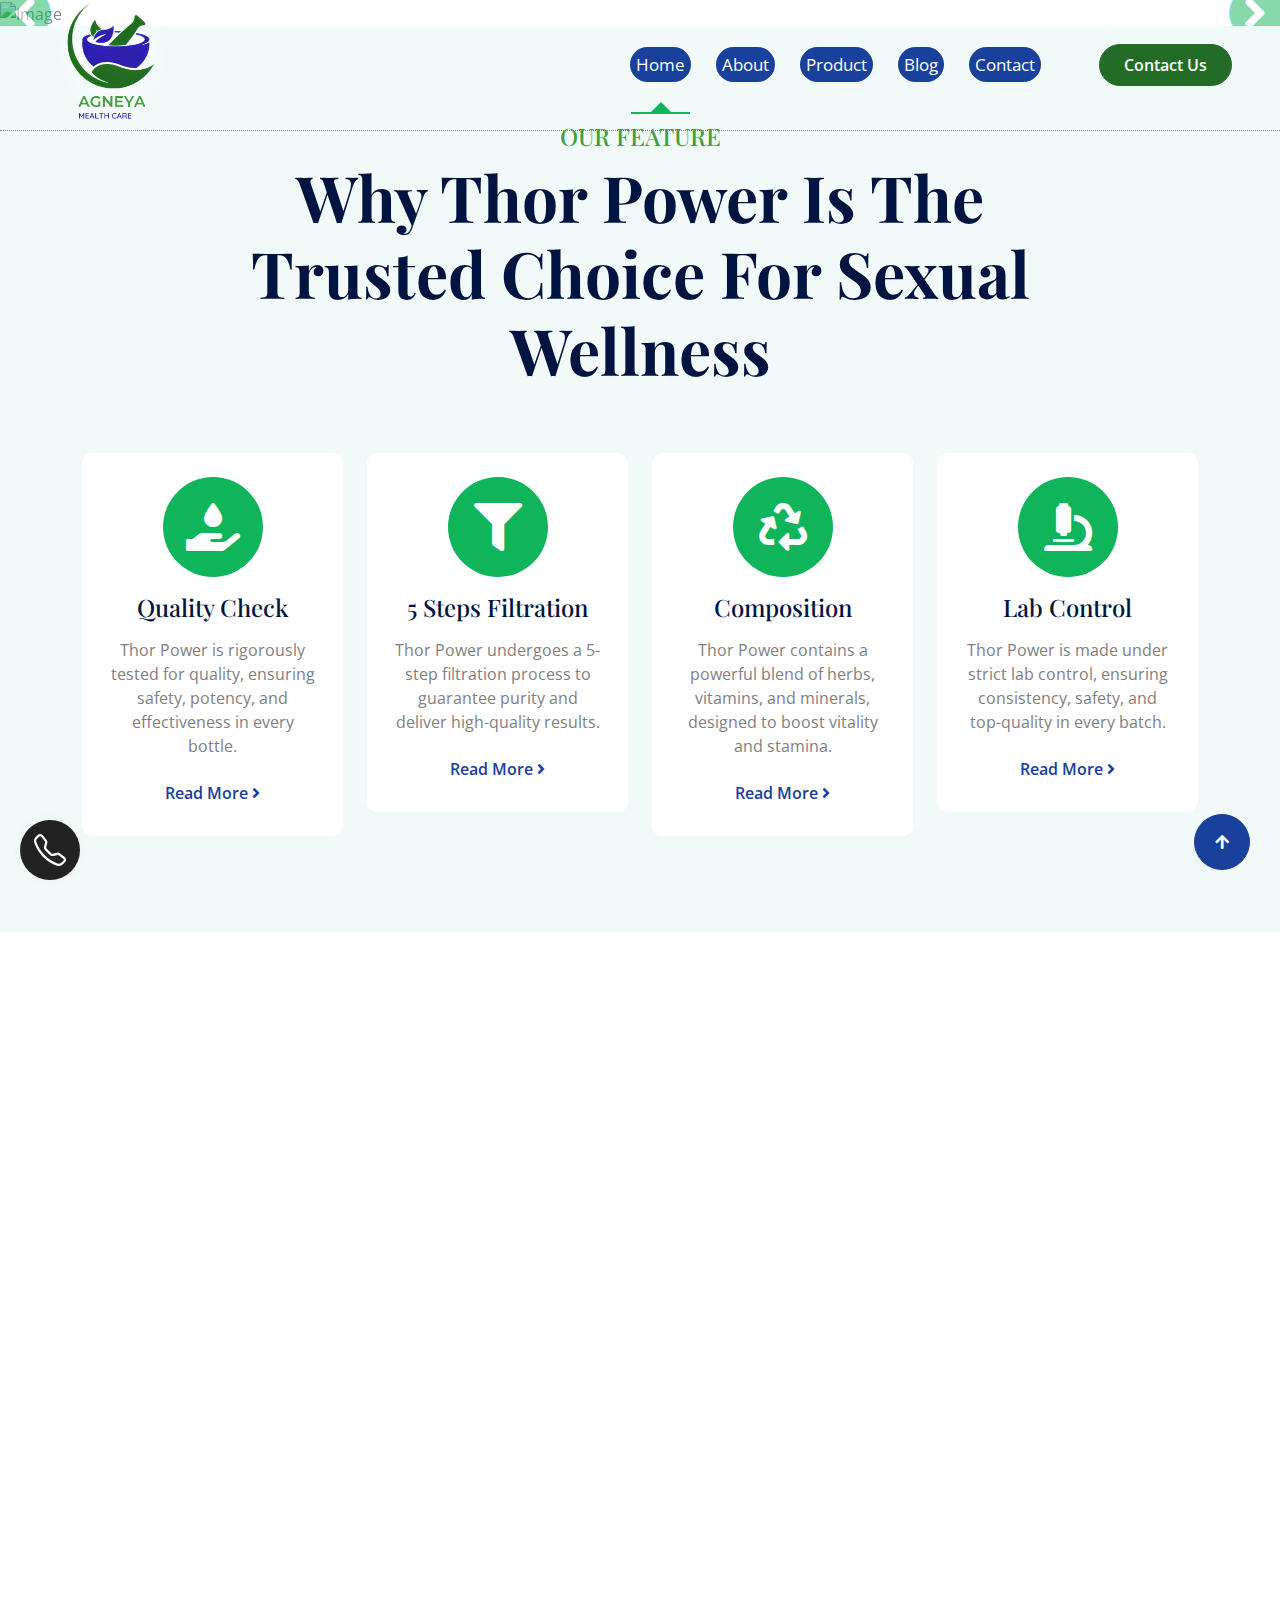
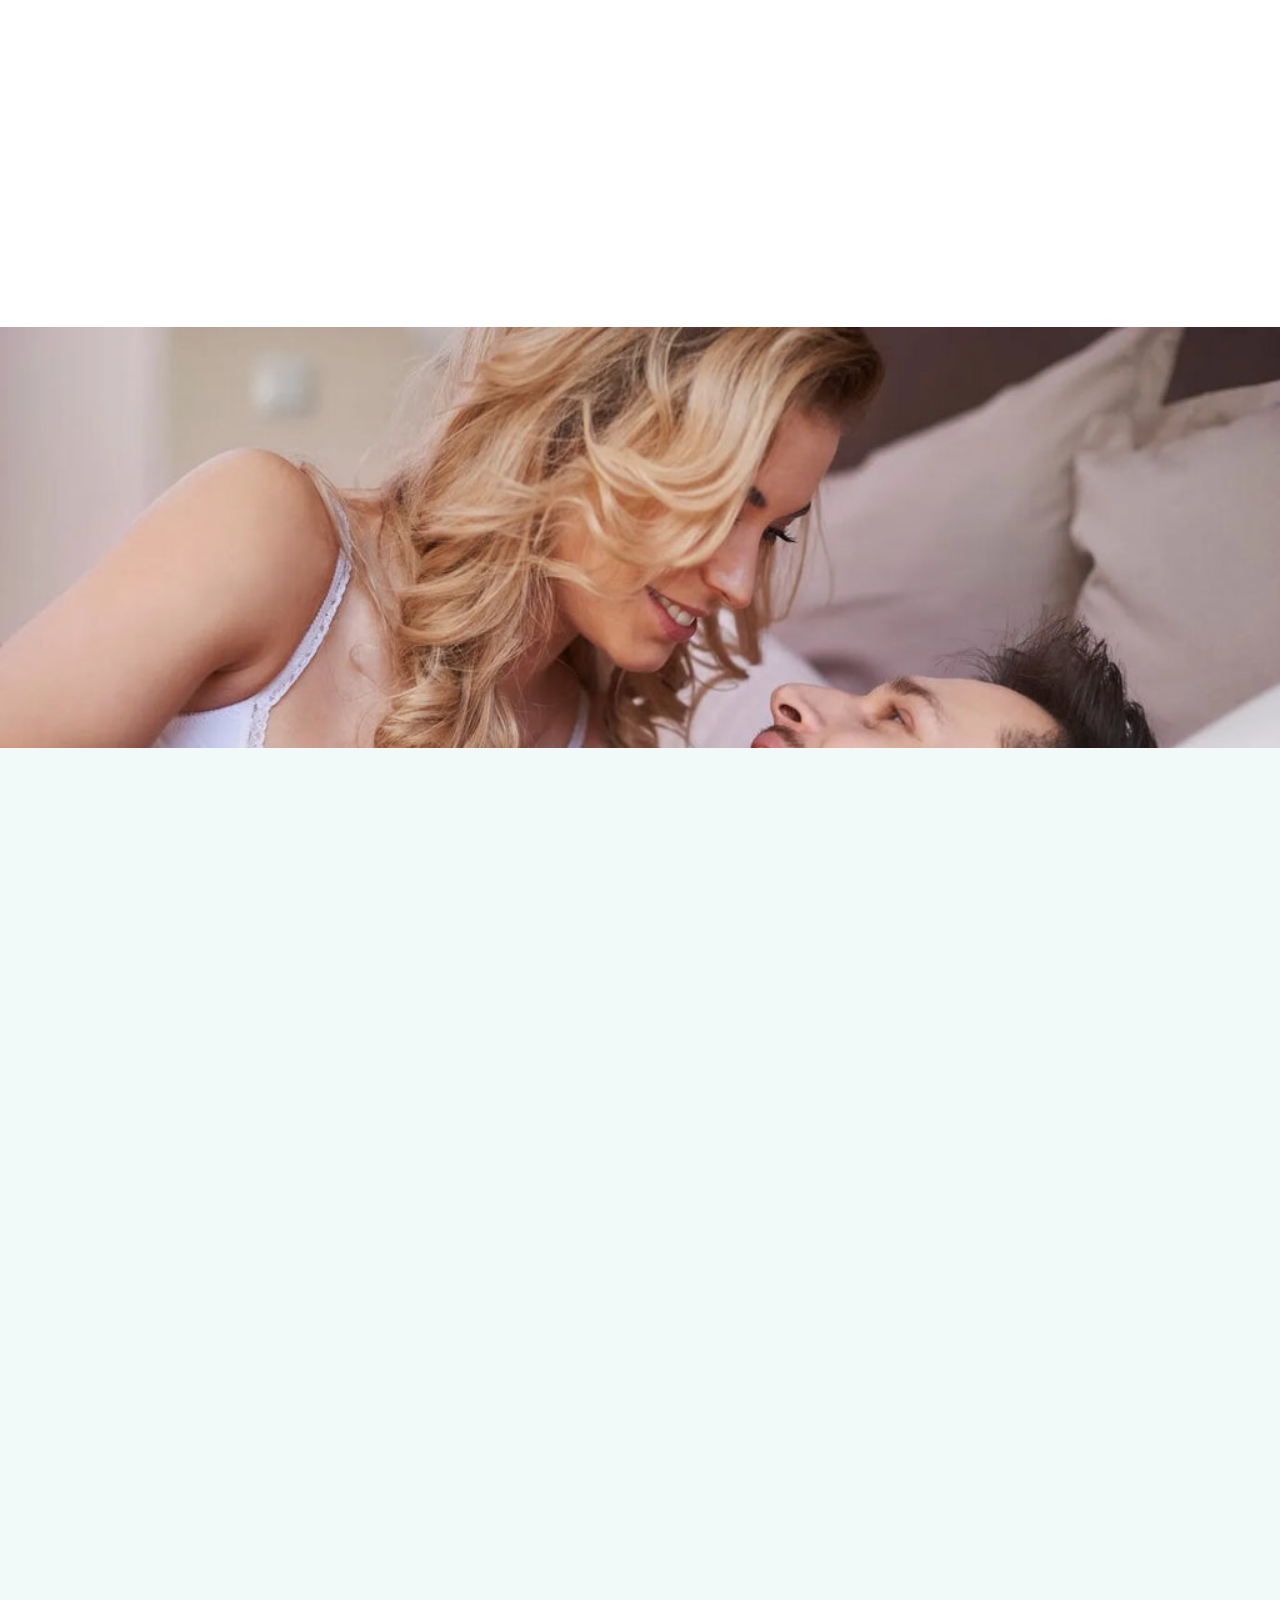
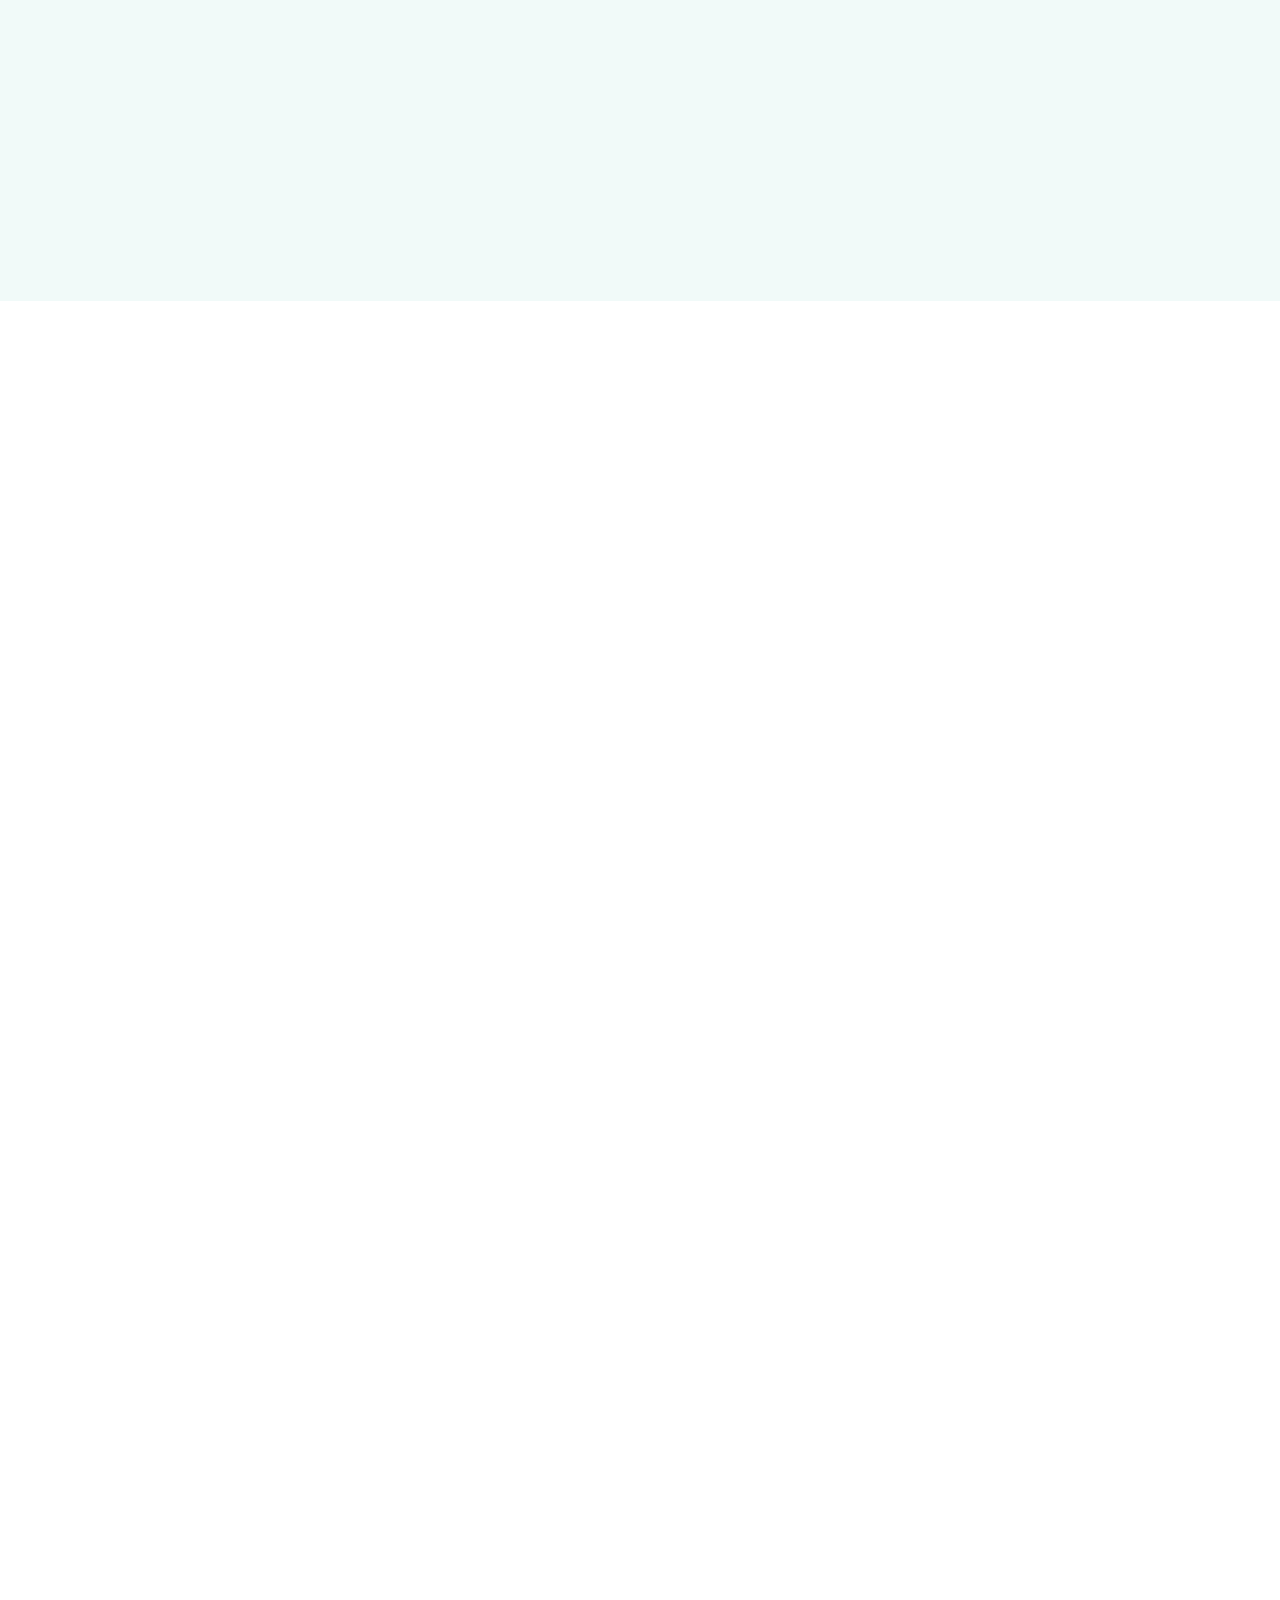
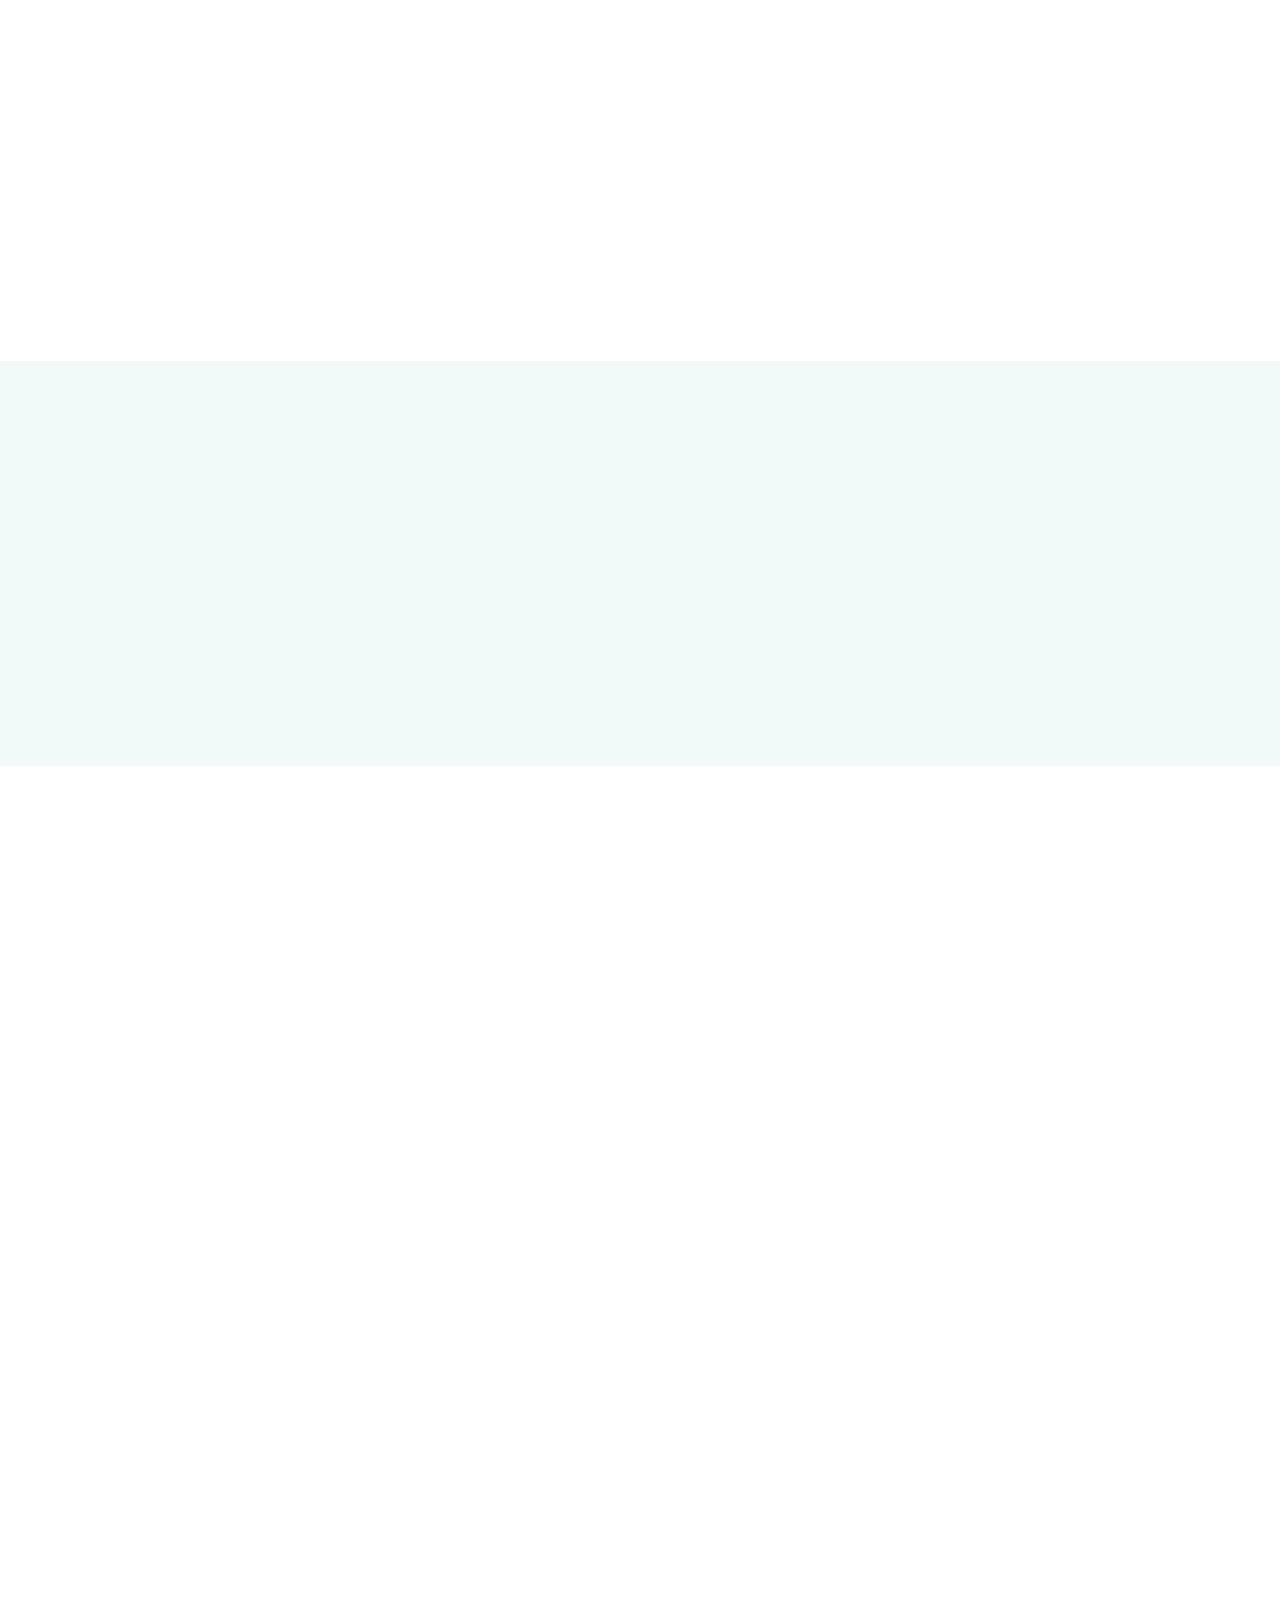
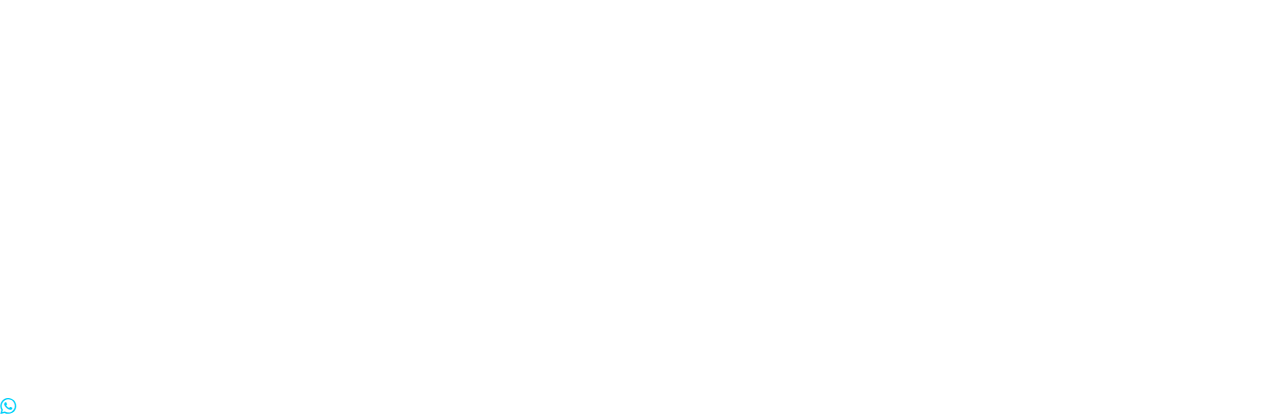
==== commit 08f663de: "add footer featuer and add contact information" ====
--- a/index.html
+++ b/index.html
@@ -32,7 +32,7 @@
         <style>
         @media screen and (max-width: 768px) {
         .mobile-margin-top {
-            margin-top: -400px;
+            margin-top: -460px;
         }
         }
         </style>
@@ -60,10 +60,10 @@
                 </button>
                 <div class="collapse navbar-collapse" id="navbarCollapse">
                     <div class="navbar-nav ms-auto py-0">
-                        <a href="index.html" class="nav-item nav-link active">Home</a>
-                        <a href="#" class="nav-item nav-link">About</a>
-                        <a href="#" class="nav-item nav-link">Product</a>
-                        <a href="#" class="nav-item nav-link">Blog</a>
+                        <a href="index.html" class="nav-item nav-link active "><span style="background-color: #19409a; border-radius: 18px; padding: 6px; color: white;">Home</span></a>
+                        <a href="#" class="nav-item nav-link"><span style="background-color: #19409a; border-radius: 18px; padding: 6px; color: white;">About</span></a>
+                        <a href="#" class="nav-item nav-link"><span style="background-color: #19409a; border-radius: 18px; padding: 6px; color: white;">Product</span></a>
+                        <a href="#" class="nav-item nav-link"><span style="background-color: #19409a; border-radius: 18px; padding: 6px; color: white;">Blog</span></a>
                         <!-- <div class="nav-item dropdown">
                             <a href="#" class="nav-link dropdown-toggle" data-bs-toggle="dropdown">Pages</a>
                             <div class="dropdown-menu m-0">
@@ -74,7 +74,7 @@
                                 <a href="404.html" class="dropdown-item">404 Page</a>
                             </div>
                         </div> -->
-                        <a href="#" class="nav-item nav-link">Contact</a>
+                        <a href="#" class="nav-item nav-link"><span style="background-color: #19409a; border-radius: 18px; padding: 6px; color: white;">Contact</span></a>
                     </div>
                     <div class="d-none d-xl-flex me-3">
                         <div class="d-flex flex-column pe-3 border-end border-primary">
@@ -83,7 +83,7 @@
                         </div>
                     </div>
                     <!-- <button class="btn btn-primary btn-md-square d-flex flex-shrink-0 mb-3 mb-lg-0 rounded-circle me-3" data-bs-toggle="modal" data-bs-target="#searchModal"><i class="fas fa-search"></i></button> -->
-                    <a href="" class="btn btn-secondary rounded-pill d-inline-flex flex-shrink-0 py-2 px-4">Contact Us</a>
+                    <a href="" class="btn btn-secondary2 rounded-pill d-inline-flex flex-shrink-0 py-2 px-4">Contact Us</a>
                 </div>
             </nav>
         </div>
@@ -160,7 +160,7 @@
          
 
         <!-- feature Start -->
-        <div  class="mobile-margin-top container-fluid feature bg-light py-5">
+        <div class="mobile-margin-top container-fluid feature bg-light py-5">
             <div class="container py-5">
                 <div class="text-center mx-auto pb-5 wow fadeInUp" data-wow-delay="0.2s" style="max-width: 800px;">
                     <h4 class="text-uppercase text-primary">Our Feature</h4>
@@ -378,11 +378,13 @@
                             </div>
                         </div>
                     </div>
+                    <!-- This is the img container section -->
                     <div class="col-lg-6 col-xl-4 wow fadeInUp" data-wow-delay="0.3s">
                         <div class="bg-transparent">
-                            <img src="https://www.bigjack.in/wp-content/themes/bigjack/assets/images/ingredint-bottle.png" class="img-fluid w-100" alt="">
-                        </div>
-                    </div>
+                            <img src="img/thor product2.png" class="img-fluid w-100" alt="">
+                        </div>
+                    </div>
+                    <!-- End img container section -->
                     <div class="col-lg-6 col-xl-4 wow fadeInRight" data-wow-delay="0.2s">
                         <div class="service-item rounded p-4 mb-4">
                             <div class="row">
@@ -440,21 +442,21 @@
 
 
         <!-- Products Start -->
-        <div class="d-none container-fluid product py-5">
+        <div class=" container-fluid product py-5">
             <div class="container py-5">
                 <div class="text-center mx-auto pb-5 wow fadeInUp" data-wow-delay="0.2s" style="max-width: 800px;">
                     <h4 class="text-uppercase text-primary">Our Products</h4>
-                    <h1 class="display-3 text-capitalize mb-3">We Deliver Best Quality Bottle Packs.</h1>
+                    <h1 class="display-3 text-capitalize mb-3">Enhancing Intimacy with Trusted Products.</h1>
                 </div>
                 <div class="row g-4 justify-content-center">
                     <div class="col-lg-6 col-xl-4 wow fadeInUp" data-wow-delay="0.2s">
                         <div class="product-item">
                             <img src="img/product-3.png" class="img-fluid w-100 rounded-top"  alt="Image">
                             <div class="product-content bg-light text-center rounded-bottom p-4">
-                                <p>2L 1 Bottle</p>
-                                <a href="#" class="h4 d-inline-block mb-3">Mineral Water Bottle</a>
-                                <p class="fs-4 text-primary mb-3">$35:00</p>
-                                <a href="#" class="btn btn-secondary rounded-pill py-2 px-4">Read More</a>
+                                <a href="#" class="h4 d-inline-block mb-3">Thor Power Penis Enlargement Pills and Oil</a>
+                                <p class=" text- mb-3">Try our Trial pack of BigJack male enhancement for long-lasting results Take 2 capsules daily to get the best result</p>
+                                <p class="fs-4 text-primary mb-3">₹2,499</p>
+                                <a href="https://wa.me/9718870960" target="_blank" rel="noopener noreferrer" class="btn btn-secondary rounded-pill py-2 px-4">Inquiry Now</a>
                             </div>
                         </div>
                     </div>
@@ -462,10 +464,10 @@
                         <div class="product-item">
                             <img src="img/product-2.png" class="img-fluid w-100 rounded-top"  alt="Image">
                             <div class="product-content bg-light text-center rounded-bottom p-4">
-                                <p>4L 2 Bottles</p>
-                                <a href="#" class="h4 d-inline-block mb-3">RO Water Bottle</a>
-                                <p class="fs-4 text-primary mb-3">$70:00</p>
-                                <a href="#" class="btn btn-secondary rounded-pill py-2 px-4">Read More</a>
+                                <a href="#" class="h4 d-inline-block mb-3">Thor Power Penis Enlargement Pills and Oil</a>
+                                <p class="mb-3">Try our Trial pack of BigJack male enhancement for long-lasting results Take 2 capsules daily to get the best result</p>
+                                <p class="fs-4 text-primary mb-3">₹2,499</p>
+                                <a href="https://wa.me/9718870960" target="_blank" rel="noopener noreferrer" class="btn btn-secondary rounded-pill py-2 px-4">Inquiry Now</a>
                             </div>
                         </div>
                     </div>
@@ -473,10 +475,21 @@
                         <div class="product-item">
                             <img src="img/product-1.png" class="img-fluid w-100 rounded-top"  alt="Image">
                             <div class="product-content bg-light text-center rounded-bottom p-4">
-                                <p>6L 3 Bottles</p>
-                                <a href="#" class="h4 d-inline-block mb-3">UV Water Bottle</a>
-                                <p class="fs-4 text-primary mb-3">$100:00</p>
-                                <a href="#" class="btn btn-secondary rounded-pill py-2 px-4">Read More</a>
+                                <a href="#" class="h4 d-inline-block mb-3">Thor Power Penis Enlargement Pills</a>
+                                <p class="mb-3">Try our Trial pack of BigJack male enhancement for long-lasting results Take 2 capsules daily to get the best result</p>
+                                <p class="fs-4 text-primary mb-3">₹4,499</p>
+                                <a href="https://wa.me/9718870960" target="_blank" rel="noopener noreferrer" class="btn btn-secondary rounded-pill py-2 px-4">Inquiry Now</a>
+                            </div>
+                        </div>
+                    </div>
+                    <div class="col-lg-6 col-xl-4 wow fadeInUp" data-wow-delay="0.6s">
+                        <div class="product-item">
+                            <img src="img/product-4.png" class="img-fluid w-100 rounded-top"  alt="Image">
+                            <div class="product-content bg-light text-center rounded-bottom p-4">
+                                <a href="#" class="h4 d-inline-block mb-3">Thor Power Penis Enlargement oil</a>
+                                <p class="mb-3">Try our Trial pack of BigJack male enhancement for long-lasting results Take 2 capsules daily to get the best result</p>
+                                <p class="fs-4 text-primary mb-3">₹2,499</p>
+                                <a href="https://wa.me/9718870960" target="_blank" rel="noopener noreferrer" class="btn btn-secondary rounded-pill py-2 px-4">Inquiry Now</a>
                             </div>
                         </div>
                     </div>
@@ -487,7 +500,7 @@
 
 
         <!-- product details Counter -->
-        <div class="d-none container-fluid py-5 bg-light">
+        <div class=" container-fluid py-5 bg-light">
         <div class="container py-5">
             <div class="row g-5">
                 <div class="col-md-6 col-lg-6 col-xl-3 wow fadeInUp" data-wow-delay="0.2s">
@@ -595,7 +608,7 @@
         <!-- Blog End -->
 
         <!-- Testimonial Start -->
-        <div class="d-none container-fluid testimonial pb-5">
+        <div class=" container-fluid testimonial pb-5">
             <div class="container pb-5">
                 <div class="text-center mx-auto pb-5 wow fadeInUp" data-wow-delay="0.2s" style="max-width: 800px;">
                     <h4 class="text-uppercase text-primary">Testimonials</h4>
@@ -603,14 +616,14 @@
                 </div>
                 <div class="owl-carousel testimonial-carousel wow fadeInUp" data-wow-delay="0.3s">
                     <div class="testimonial-item text-center p-4">
-                        <p>Lorem ipsum dolor sit amet consectetur, adipisicing elit. Incidunt pariatur officiis quis molestias, sit iure sunt voluptatibus accusantium laboriosam dolore.
+                        <p>"Thor Power has truly boosted my stamina and confidence. The results are noticeable, and it feels natural and safe to use. Highly recommended for anyone looking to improve their performance!"
                         </p>
                         <div class="d-flex justify-content-center mb-4">
-                            <img src="img/testimonial-1.jpg" class="img-fluid border border-4 border-primary" style="width: 100px; height: 100px; border-radius: 50px;" alt="">
+                            <img src="https://cdn1.iconfinder.com/data/icons/user-pictures/101/malecostume-512.png" class="img-fluid border border-4 border-primary" style="width: 100px; height: 100px; border-radius: 50px;" alt="">
                         </div>
                         <div class="d-block">
-                            <h4 class="text-dark">Client Name</h4>
-                            <p class="m-0 pb-3">Profession</p>
+                            <h4 class="text-dark">harsh rajput</h4>
+                            <p class="m-0 pb-3">Customer</p>
                             <div class="d-flex justify-content-center text-secondary">
                                 <i class="fas fa-star"></i>
                                 <i class="fas fa-star"></i>
@@ -621,14 +634,14 @@
                         </div>
                     </div>
                     <div class="testimonial-item text-center p-4">
-                        <p>Lorem ipsum dolor sit amet consectetur, adipisicing elit. Incidunt pariatur officiis quis molestias, sit iure sunt voluptatibus accusantium laboriosam dolore.
+                        <p>"I’m amazed by how effective Thor Power is! Within a few uses, I felt more energized, and it’s made a real difference in my intimate life. This product delivers on its promises."
                         </p>
                         <div class="d-flex justify-content-center mb-4">
-                            <img src="img/testimonial-2.jpg" class="img-fluid border border-4 border-primary" style="width: 100px; height: 100px; border-radius: 50px;" alt="">
+                            <img src="https://cdn-icons-png.flaticon.com/512/6833/6833591.png" class="img-fluid border border-4 border-primary" style="width: 100px; height: 100px; border-radius: 50px;" alt="">
                         </div>
                         <div class="d-block">
-                            <h4 class="text-dark">Client Name</h4>
-                            <p class="m-0 pb-3">Profession</p>
+                            <h4 class="text-dark">pooja</h4>
+                            <p class="m-0 pb-3">Customer</p>
                             <div class="d-flex justify-content-center text-secondary">
                                 <i class="fas fa-star"></i>
                                 <i class="fas fa-star"></i>
@@ -639,14 +652,14 @@
                         </div>
                     </div>
                     <div class="testimonial-item text-center p-4">
-                        <p>Lorem ipsum dolor sit amet consectetur, adipisicing elit. Incidunt pariatur officiis quis molestias, sit iure sunt voluptatibus accusantium laboriosam dolore.
+                        <p>"Thor Power is a game-changer. The natural ingredients make it safe, and the results are fantastic. I feel more confident and satisfied, and my partner has noticed the difference too!"
                         </p>
                         <div class="d-flex justify-content-center mb-4">
-                            <img src="img/testimonial-3.jpg" class="img-fluid border border-4 border-primary" style="width: 100px; height: 100px; border-radius: 50px;" alt="">
+                            <img src="https://cdn-icons-png.flaticon.com/512/6833/6833591.png" class="img-fluid border border-4 border-primary" style="width: 100px; height: 100px; border-radius: 50px;" alt="">
                         </div>
                         <div class="d-block">
-                            <h4 class="text-dark">Client Name</h4>
-                            <p class="m-0 pb-3">Profession</p>
+                            <h4 class="text-dark">tulshi</h4>
+                            <p class="m-0 pb-3">Customer</p>
                             <div class="d-flex justify-content-center text-secondary">
                                 <i class="fas fa-star"></i>
                                 <i class="fas fa-star"></i>
@@ -657,14 +670,14 @@
                         </div>
                     </div>
                     <div class="testimonial-item text-center p-4">
-                        <p>Lorem ipsum dolor sit amet consectetur, adipisicing elit. Incidunt pariatur officiis quis molestias, sit iure sunt voluptatibus accusantium laboriosam dolore.
+                        <p>"Using Thor Power has been a great decision. It’s improved my stamina and energy levels significantly, and I feel revitalized. Excellent product for anyone seeking real results!"
                         </p>
                         <div class="d-flex justify-content-center mb-4">
-                            <img src="img/testimonial-3.jpg" class="img-fluid border border-4 border-primary" style="width: 100px; height: 100px; border-radius: 50px;" alt="">
+                            <img src="https://cdn1.iconfinder.com/data/icons/user-pictures/101/malecostume-512.png" class="img-fluid border border-4 border-primary" style="width: 100px; height: 100px; border-radius: 50px;" alt="">
                         </div>
                         <div class="d-block">
-                            <h4 class="text-dark">Client Name</h4>
-                            <p class="m-0 pb-3">Profession</p>
+                            <h4 class="text-dark">kulldeep</h4>
+                            <p class="m-0 pb-3">Customer</p>
                             <div class="d-flex justify-content-center text-secondary">
                                 <i class="fas fa-star"></i>
                                 <i class="fas fa-star"></i>
@@ -680,7 +693,7 @@
         <!-- Testimonial End -->
 
         <!-- Footer Start -->
-        <div class="d-none container-fluid footer py-5 wow fadeIn" data-wow-delay="0.2s">
+        <div class="container-fluid footer py-5 wow fadeIn" data-wow-delay="0.2s">
             <div class="container py-5">
                 <div class="row g-5 mb-5 align-items-center">
                     <div class="col-lg-7">
@@ -701,24 +714,24 @@
                 <div class="row g-5">
                     <div class="col-md-6 col-lg-6 col-xl-3">
                         <div class="footer-item d-flex flex-column">
-                            <div class="footer-item">
-                                <h3 class="text-white mb-4"><i class="fas fa-hand-holding-water text-primary me-3"></i>Acuas</h3>
-                                <p class="mb-3">Dolor amet sit justo amet elitr clita ipsum elitr est.Lorem ipsum dolor sit amet, consectetur adipiscing elit consectetur adipiscing elit.</p>
-                            </div>
-                            <div class="position-relative">
+                            <div class="footer-item"> 
+                                <!-- <h3 class="text-white mb-4"><i class="fas fa-hand-holding-water text-primary me-3"></i>Acuas</h3> -->
+                                <p class="mb-3">Boost your confidence and intimacy with our natural tablets and oils, designed to enhance stamina and pleasure. Safe, effective, and discreet for lasting moments.</p>
+                            </div>
+                            <!-- <div class="position-relative">
                                 <input class="form-control rounded-pill w-100 py-3 ps-4 pe-5" type="text" placeholder="Enter your email">
                                 <button type="button" class="btn btn-secondary rounded-pill position-absolute top-0 end-0 py-2 mt-2 me-2">SignUp</button>
-                            </div>
+                            </div> -->
                         </div>
                     </div>
                     <div class="col-md-6 col-lg-6 col-xl-3">
                         <div class="footer-item d-flex flex-column">
                             <h4 class="text-white mb-4">About Us</h4>
-                            <a href="#"><i class="fas fa-angle-right me-2"></i> Why Choose Us</a>
-                            <a href="#"><i class="fas fa-angle-right me-2"></i> Free Water Bottles</a>
-                            <a href="#"><i class="fas fa-angle-right me-2"></i> Water Dispensers</a>
-                            <a href="#"><i class="fas fa-angle-right me-2"></i> Bottled Water Coolers</a>
-                            <a href="#"><i class="fas fa-angle-right me-2"></i> Contact us</a>
+                            <a href="#"><i class="fas fa-angle-right me-2"></i> Home</a>
+                            <a href="#"><i class="fas fa-angle-right me-2"></i> About</a>
+                            <a href="#"><i class="fas fa-angle-right me-2"></i> Contact</a>
+                            <a href="#"><i class="fas fa-angle-right me-2"></i> Thor Power pill</a>
+                            <a href="#"><i class="fas fa-angle-right me-2"></i> Thor Power Oil</a>
                             <a href="#"><i class="fas fa-angle-right me-2"></i> Terms & Conditions</a>
                         </div>
                     </div>
@@ -742,17 +755,26 @@
                     <div class="col-md-6 col-lg-6 col-xl-3">
                         <div class="footer-item d-flex flex-column">
                             <h4 class="text-white mb-4">Contact Info</h4>
-                            <a href="#"><i class="fa fa-map-marker-alt me-2"></i> 123 Street, New York, USA</a>
-                            <a href="mailto:info@example.com"><i class="fas fa-envelope me-2"></i> info@example.com</a>
-                            <a href="mailto:info@example.com"><i class="fas fa-envelope me-2"></i> info@example.com</a>
-                            <a href="tel:+012 345 67890"><i class="fas fa-phone me-2"></i> +012 345 67890</a>
-                            <a href="tel:+012 345 67890" class="mb-3"><i class="fas fa-print me-2"></i> +012 345 67890</a>
+                            <!-- <a href="#"><i class="fa fa-map-marker-alt me-2"></i> 123 Street, New York, USA</a> -->
+                            <!-- <a href="mailto:info@example.com"><i class="fas fa-envelope me-2"></i> info@example.com</a> -->
+                            <a href="mailto:info@example.com">agneyaheathcare@gmail.com</a>
+                            <a href="tel:+012 345 67890"><i class="fas fa-phone me-2"></i>9718870960</a>
+                            <!-- <a href="tel:+012 345 67890" class="mb-3"><i class="fas fa-print me-2"></i> +012 345 67890</a> -->
                         </div>
                     </div>
                 </div>
             </div>
         </div>
         <!-- Footer End -->
+
+        <!-- This is the whatsapp section -->
+        <div class="position-relative" style="z-index: 999;">
+            <a class="call" href="tel:+918533874740"><i class="bi bi-telephone"></i></a>
+            <a class="whatsapp"
+                href="https://api.whatsapp.com/send/?phone=8533874740&text&type=phone_number&app_absent=0"><i
+                class="bi bi-whatsapp"></i></a>
+        </div>
+     <!-- End whatsapp section -->
         
         <!-- Copyright Start -->
         <div class="d-none container-fluid copyright py-4">
--- a/css/style.css
+++ b/css/style.css
@@ -599,7 +599,7 @@
 .counter {
     position: relative;
     overflow: hidden;
-    background: linear-gradient(rgba(25, 64, 154, 0), rgba(25, 64, 154, 0)), url(../img/banner\ img.jpg);
+    background: linear-gradient(rgba(25, 64, 154, 0), rgba(25, 64, 154, 0)), url(../img/banner\ img.jpeg);
     background-position: center top;
     background-repeat: no-repeat;
     background-size: cover;
@@ -903,3 +903,49 @@
 /*** copyright end ***/
 
 
+* This is the whatsapp section */
+/* whatsapp */
+.whatsapp {
+    position: fixed;
+    bottom: 20px;
+    right: 20px;
+    width: 60px;
+    height: 60px;
+    display: flex;
+    justify-content: center;
+    align-items: center;
+    transition: .1s all ease-in-out;
+    border-radius: 50%;
+    font-size: 2rem;
+    color: white;
+    box-shadow: 0 0 .75rem #18d26e;
+    background-color: #18d26e;
+  }
+  
+  .whatsapp:hover {
+    background-color: white;
+    color: #18d26e;
+  }
+  
+  .call {
+    position: fixed;
+    bottom: 20px;
+    left: 20px;
+    width: 60px;
+    transition: .1s all ease-in-out;
+    height: 60px;
+    display: flex;
+    justify-content: center;
+    align-items: center;
+    border-radius: 50%;
+    font-size: 2rem;
+    color: white;
+    background-color: #222222;
+    box-shadow: 0 0 .5rem #eee;
+  }
+  
+  .call:hover {
+    background-color: white;
+    color:#222222;
+  }
+/* End whatsapp section */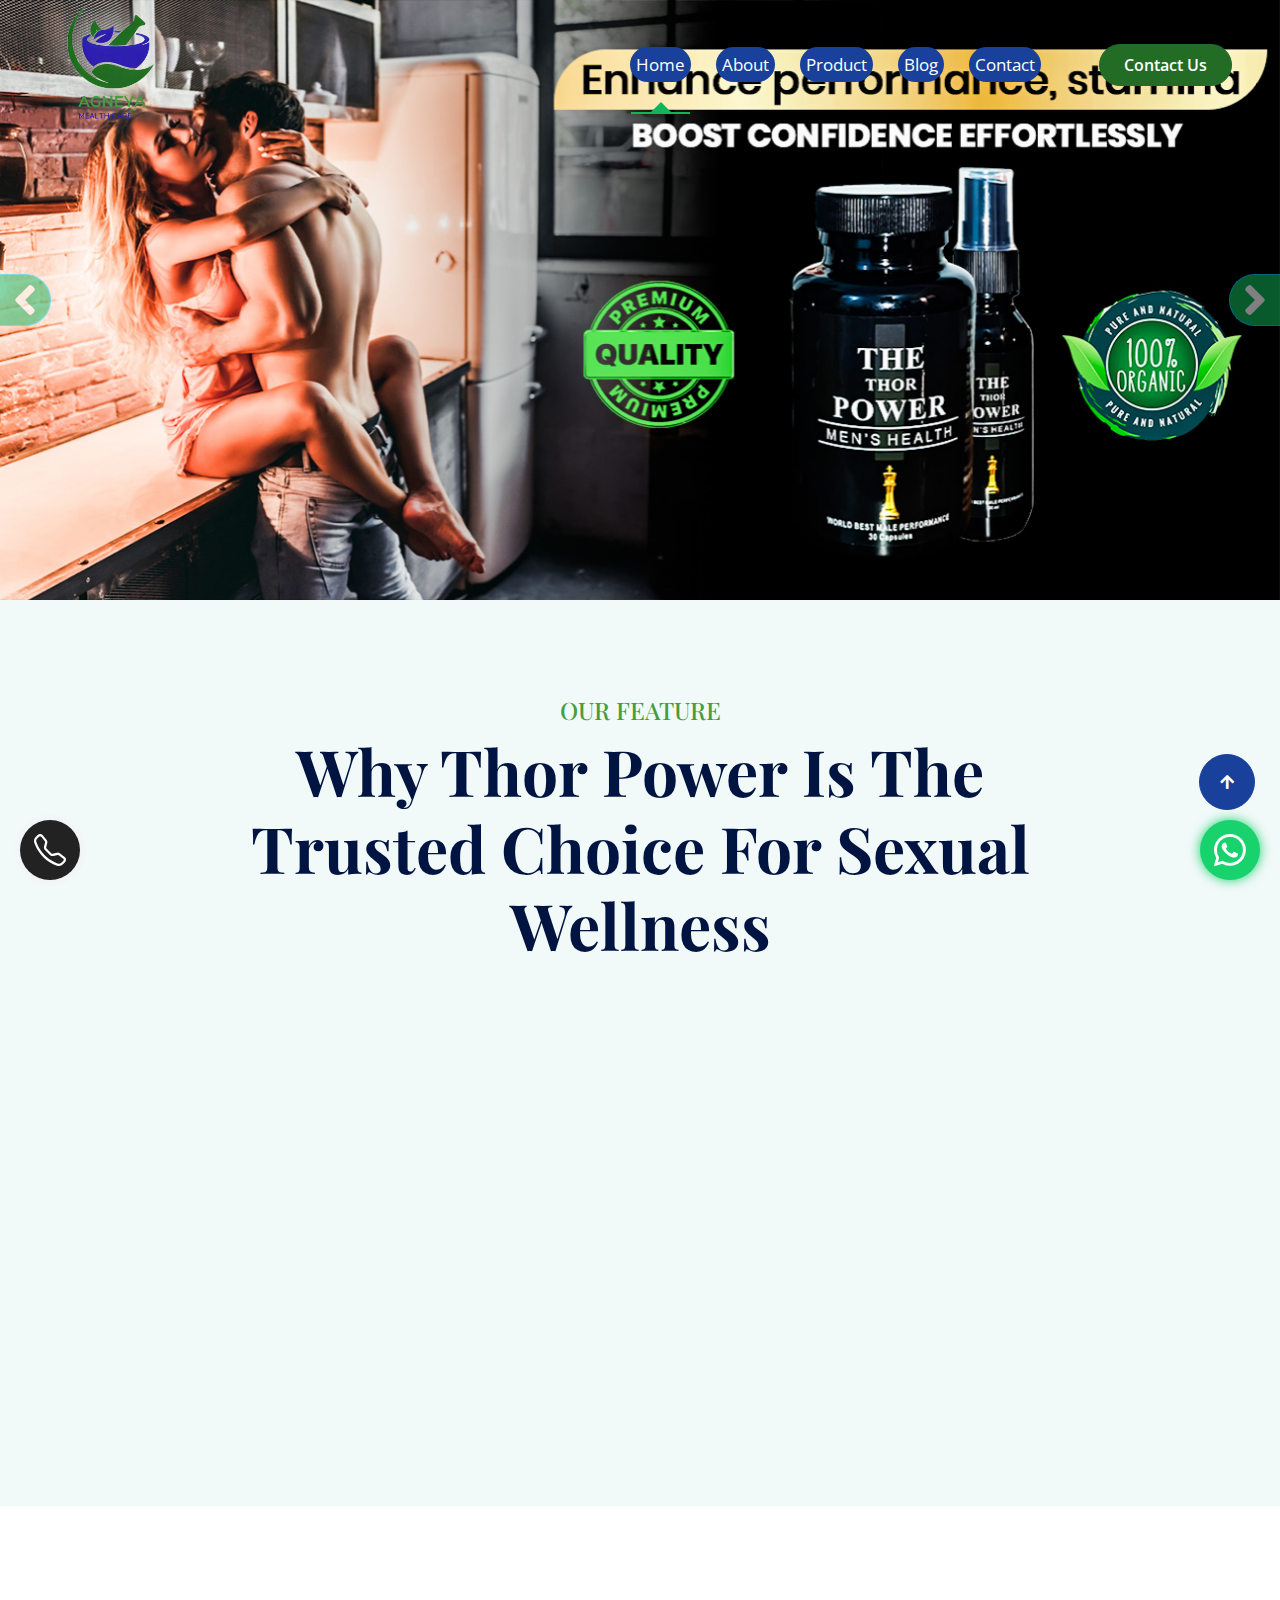
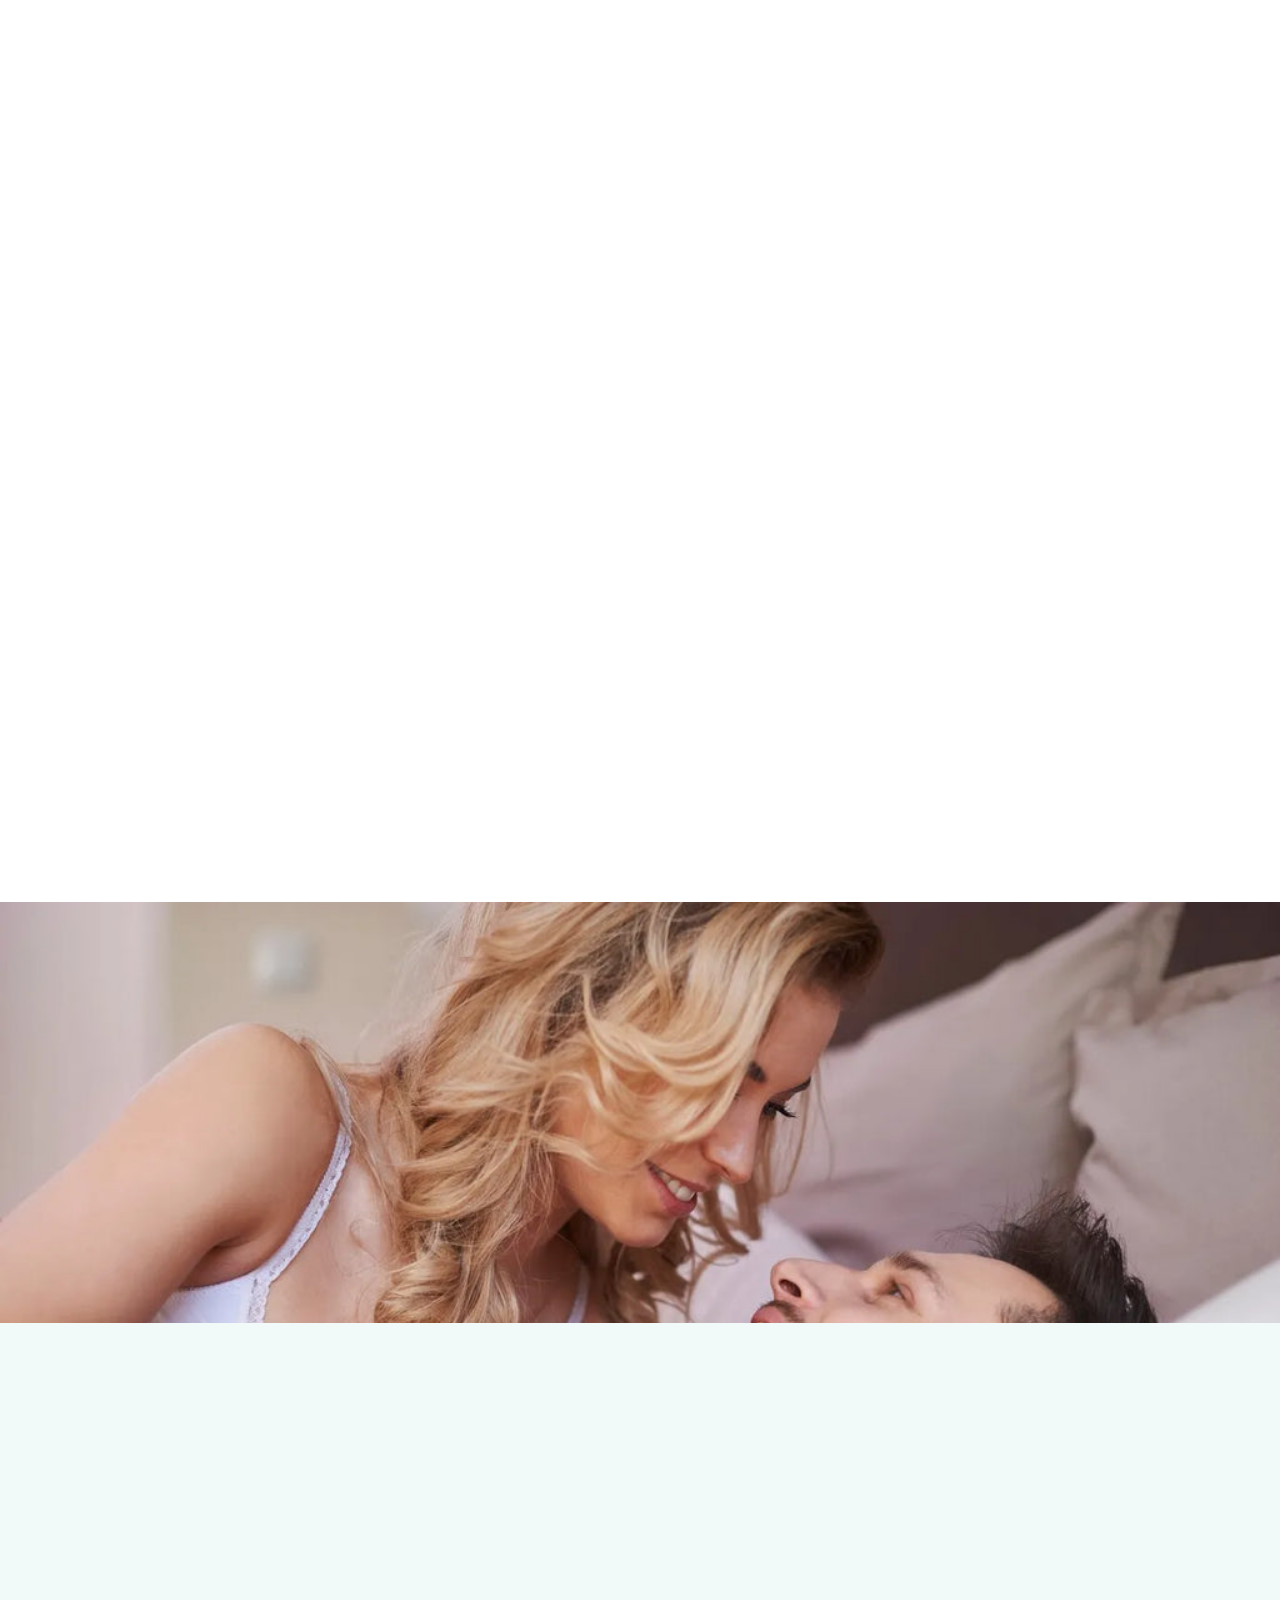
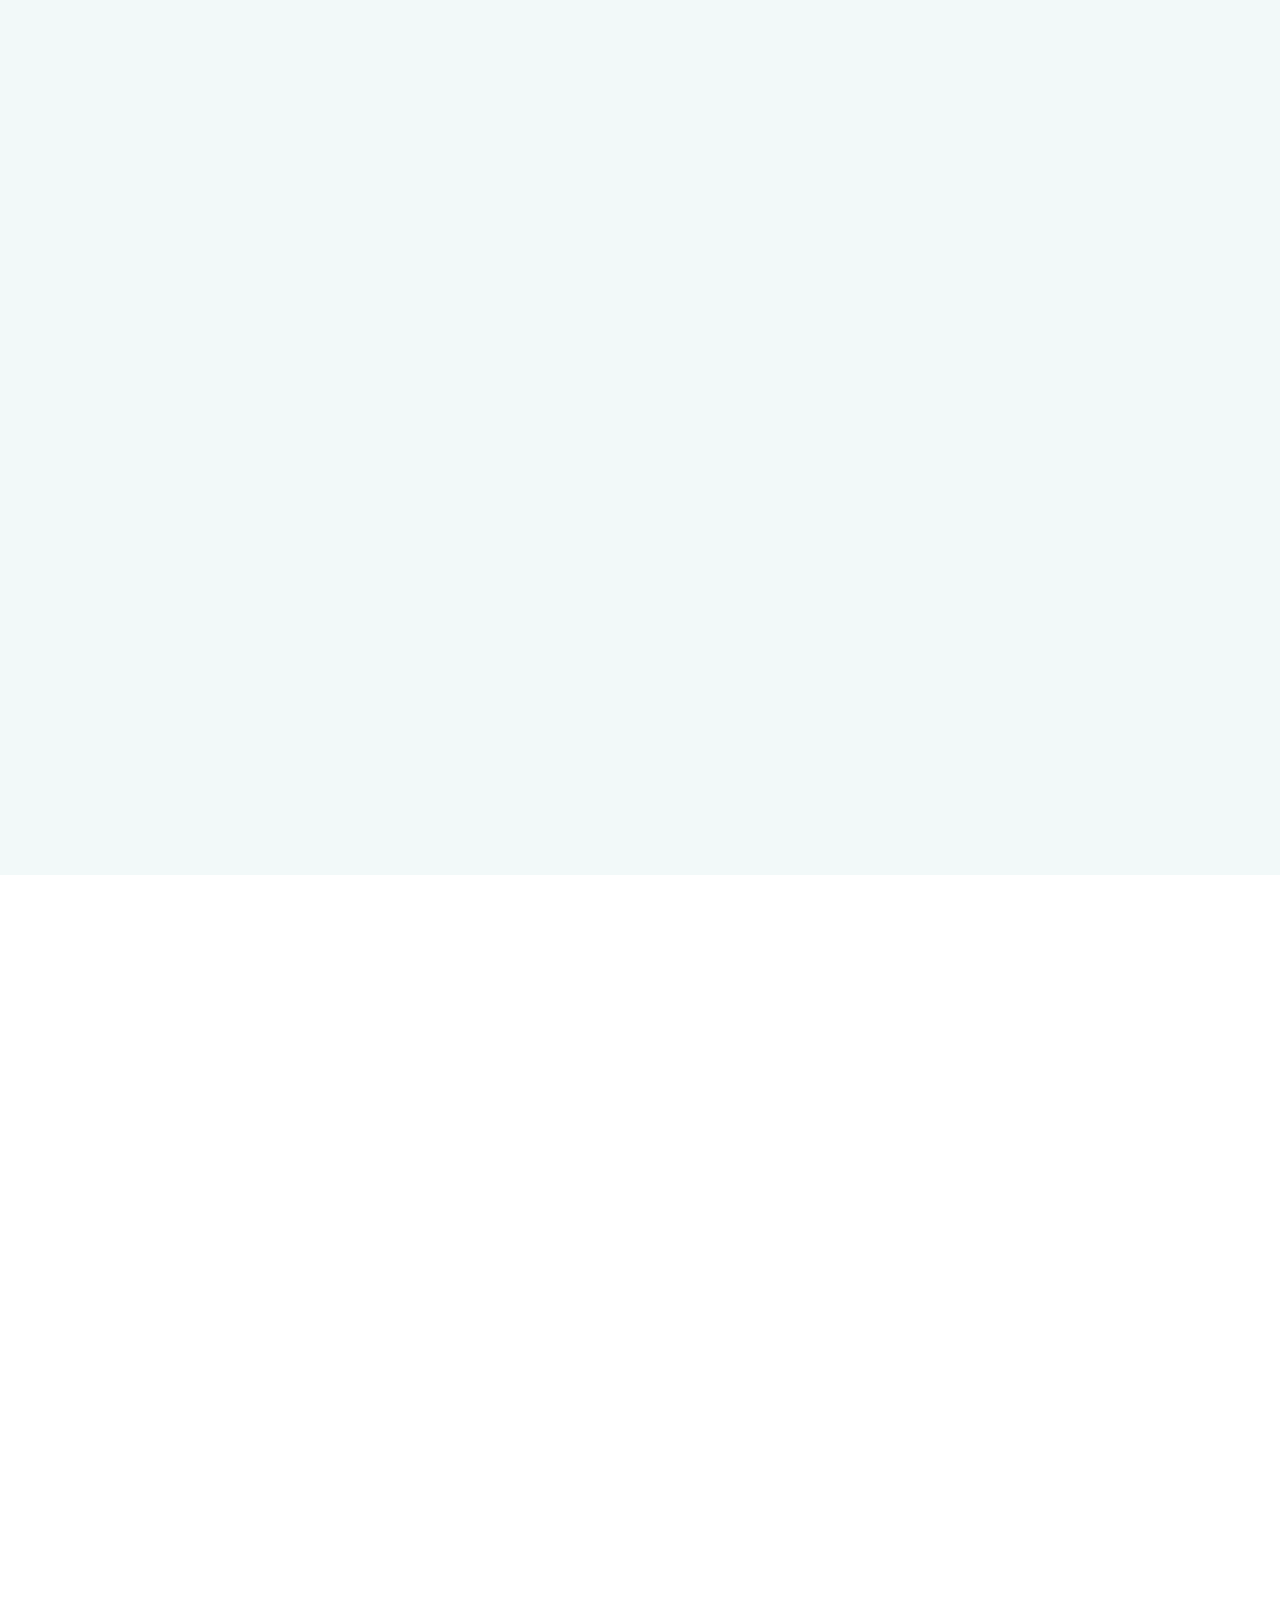
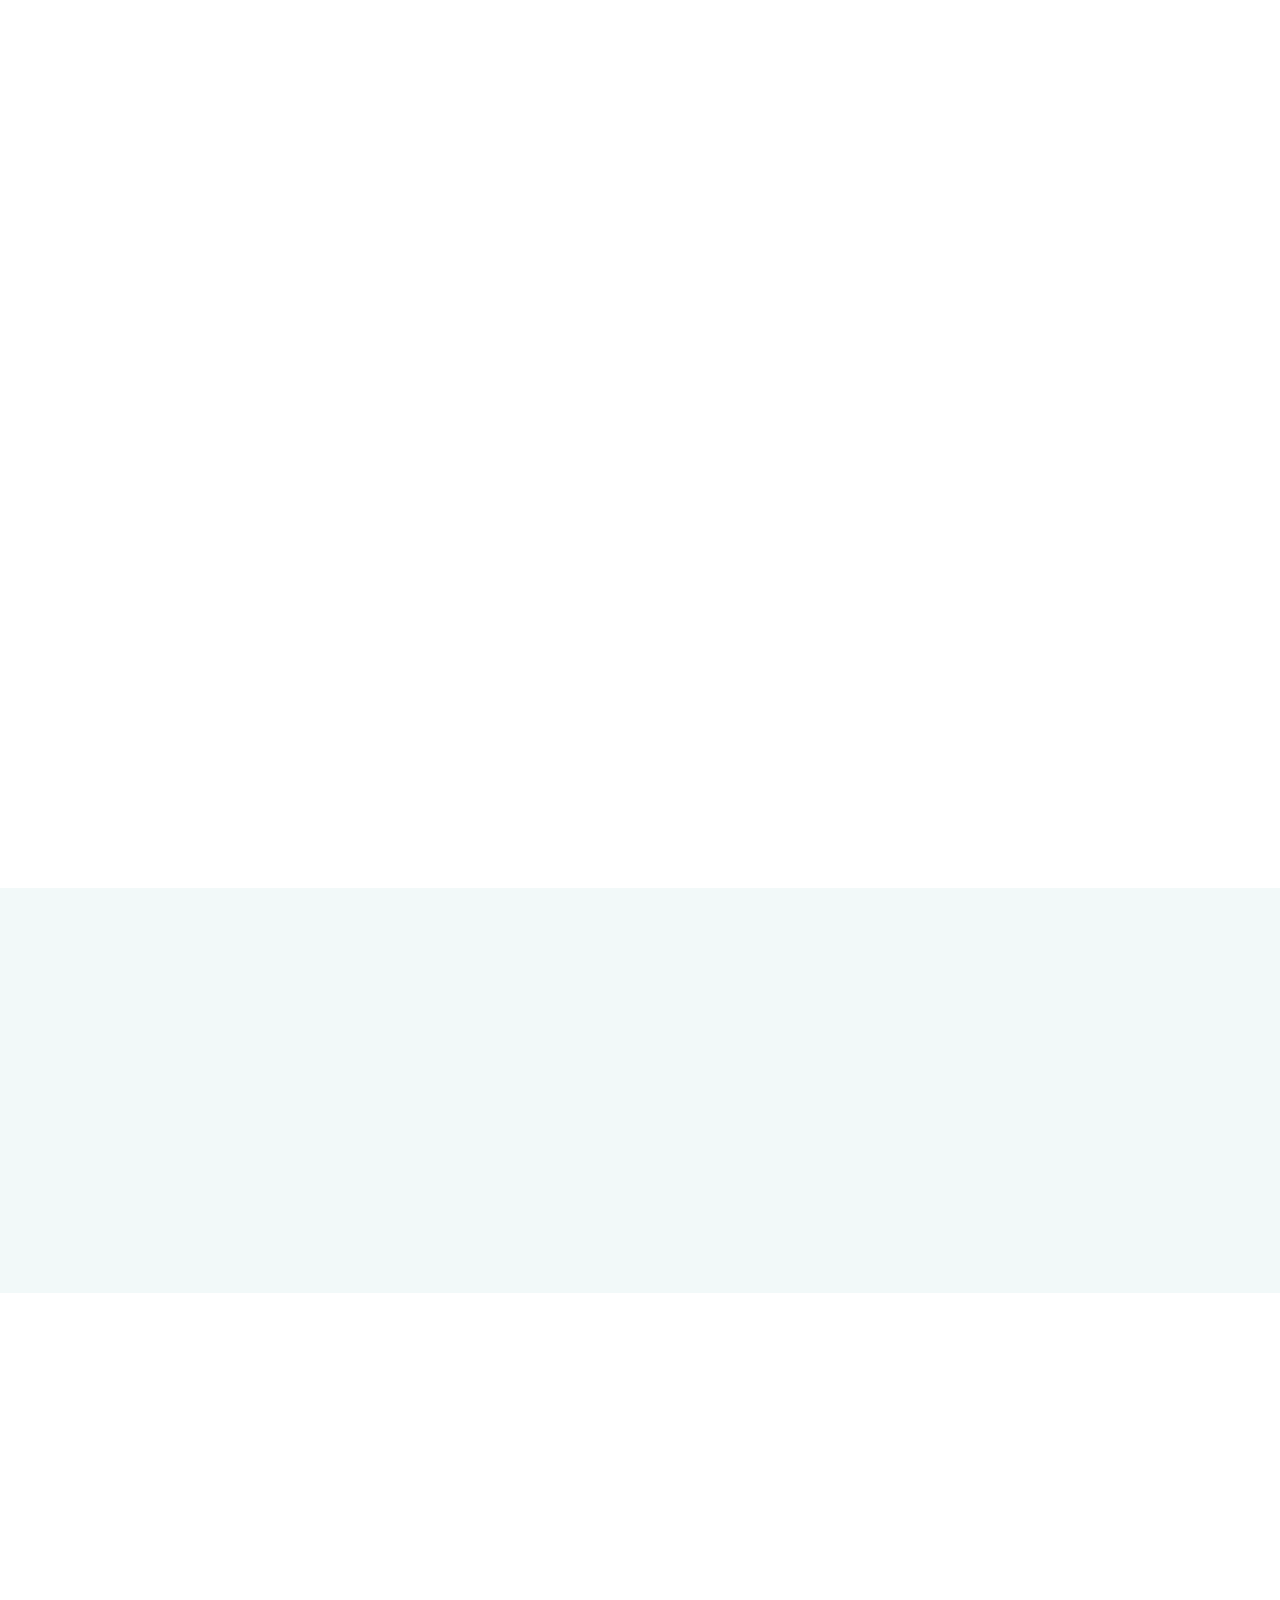
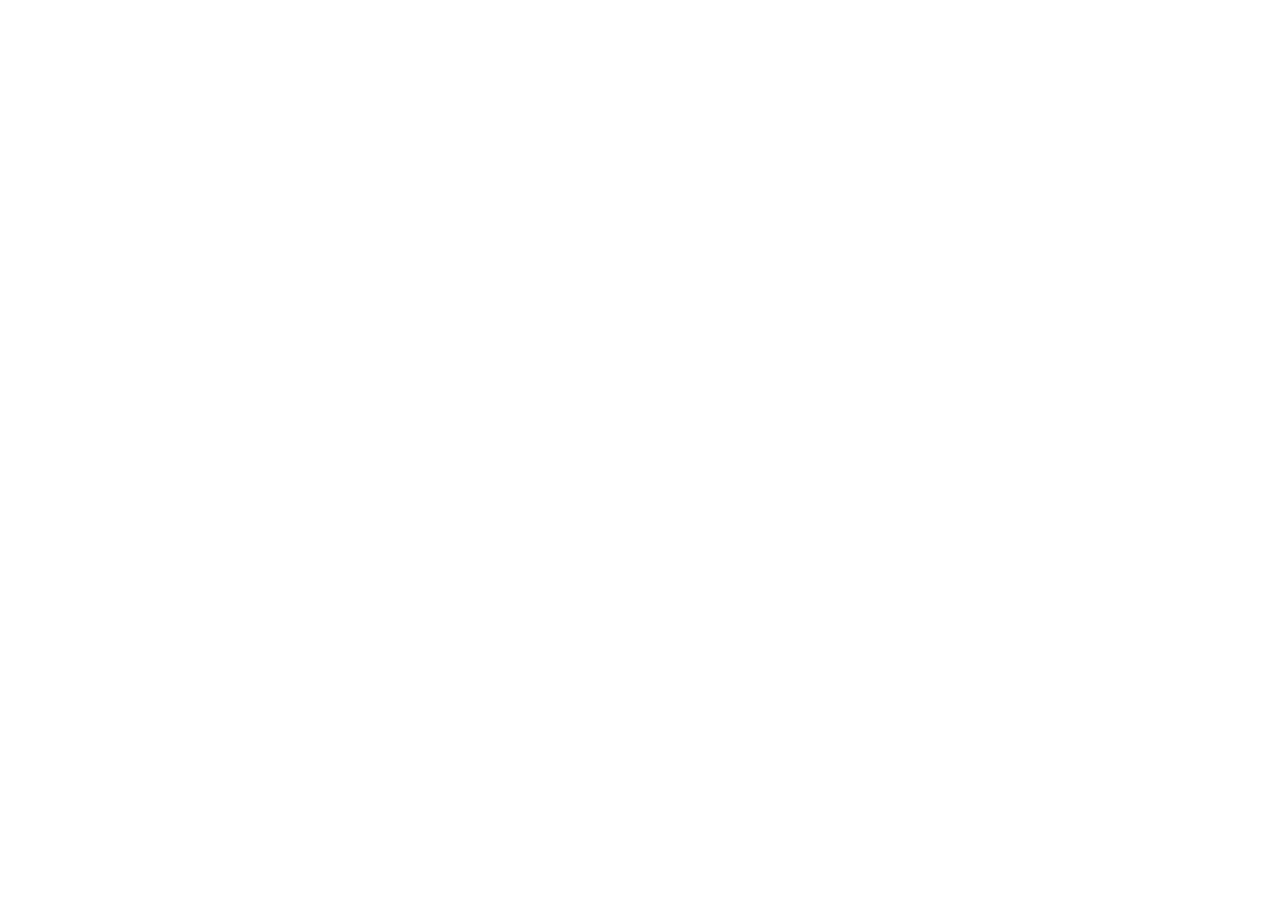
==== commit 3938b3b8: "website is almost complete" ====
--- a/index.html
+++ b/index.html
@@ -50,7 +50,7 @@
 
         <!-- Navbar & Hero Start -->
         <div class="container-fluid position-relative p-0">
-            <nav class="navbar navbar-expand-lg navbar-light px-4 px-lg-5 py-3 py-lg-0">
+            <nav class="navbar navbar-expand-lg navbar-light px-4 px-lg-5 py-lg-0">
                 <a href="" class="navbar-brand p-0">
                     <!-- <h1 class="text-primary">logo</h1> -->
                     <img style="filter: drop-shadow(0 0 20px white);" src="img/dfsasefd.png" alt="Logo">
@@ -61,9 +61,9 @@
                 <div class="collapse navbar-collapse" id="navbarCollapse">
                     <div class="navbar-nav ms-auto py-0">
                         <a href="index.html" class="nav-item nav-link active "><span style="background-color: #19409a; border-radius: 18px; padding: 6px; color: white;">Home</span></a>
-                        <a href="#" class="nav-item nav-link"><span style="background-color: #19409a; border-radius: 18px; padding: 6px; color: white;">About</span></a>
-                        <a href="#" class="nav-item nav-link"><span style="background-color: #19409a; border-radius: 18px; padding: 6px; color: white;">Product</span></a>
-                        <a href="#" class="nav-item nav-link"><span style="background-color: #19409a; border-radius: 18px; padding: 6px; color: white;">Blog</span></a>
+                        <a href="#about" class="nav-item nav-link"><span style="background-color: #19409a; border-radius: 18px; padding: 6px; color: white;">About</span></a>
+                        <a href="#product" class="nav-item nav-link"><span style="background-color: #19409a; border-radius: 18px; padding: 6px; color: white;">Product</span></a>
+                        <a href="#blog" class="nav-item nav-link"><span style="background-color: #19409a; border-radius: 18px; padding: 6px; color: white;">Blog</span></a>
                         <!-- <div class="nav-item dropdown">
                             <a href="#" class="nav-link dropdown-toggle" data-bs-toggle="dropdown">Pages</a>
                             <div class="dropdown-menu m-0">
@@ -74,7 +74,7 @@
                                 <a href="404.html" class="dropdown-item">404 Page</a>
                             </div>
                         </div> -->
-                        <a href="#" class="nav-item nav-link"><span style="background-color: #19409a; border-radius: 18px; padding: 6px; color: white;">Contact</span></a>
+                        <a href="#contact" class="nav-item nav-link"><span style="background-color: #19409a; border-radius: 18px; padding: 6px; color: white;">Contact</span></a>
                     </div>
                     <div class="d-none d-xl-flex me-3">
                         <div class="d-flex flex-column pe-3 border-end border-primary">
@@ -83,7 +83,7 @@
                         </div>
                     </div>
                     <!-- <button class="btn btn-primary btn-md-square d-flex flex-shrink-0 mb-3 mb-lg-0 rounded-circle me-3" data-bs-toggle="modal" data-bs-target="#searchModal"><i class="fas fa-search"></i></button> -->
-                    <a href="" class="btn btn-secondary2 rounded-pill d-inline-flex flex-shrink-0 py-2 px-4">Contact Us</a>
+                    <a href="https://wa.me/9718870960" class="btn btn-secondary2 rounded-pill d-inline-flex flex-shrink-0 py-2 px-4">Contact Us</a>
                 </div>
             </nav>
         </div>
@@ -97,11 +97,11 @@
                     <li data-bs-target="#carouselId" data-bs-slide-to="0" class="active"></li>
                     <li data-bs-target="#carouselId" data-bs-slide-to="1"></li>
                     <li data-bs-target="#carouselId" data-bs-slide-to="2"></li>
-                    <li data-bs-target="#carouselId" data-bs-slide-to="3"></li>
+                    <!-- <li data-bs-target="#carouselId" data-bs-slide-to="3"></li> -->
                 </ol>
                 <div class="carousel-inner" role="listbox">
                     <div class="carousel-item active">
-                        <img src="https://www.bigjack.in/wp-content/uploads/2020/05/0-BigJact-website-banner.jpg" class="img-fluid w-100" alt="Image">
+                        <img src="img/Thor Banner 1.jpg" class="img-fluid w-100" alt="Image">
                         <div class="carousel-caption-1">
                             <!-- <div class="carousel-caption-1-content" style="max-width: 900px;">
                                 <h4 class="text-white text-uppercase fw-bold mb-4 fadeInLeft animated" data-animation="fadeInLeft" data-delay="1s" style="animation-delay: 1s;" style="letter-spacing: 3px;">Importance life</h4>
@@ -116,7 +116,7 @@
                         </div>
                     </div>
                     <div class="carousel-item">
-                        <img src="https://www.bigjack.in/wp-content/uploads/2020/05/01-BigJact-website-banner.jpg" class="img-fluid w-100" alt="Image">
+                        <img src="img/Thor Banner 2.jpg" class="img-fluid w-100" alt="Image">
                         <div class="carousel-caption-2">
                             <!-- <div class="carousel-caption-2-content" style="max-width: 900px;">
                                 <h4 class="text-white text-uppercase fw-bold mb-4 fadeInRight animated" data-animation="fadeInRight" data-delay="1s" style="animation-delay: 1s;" style="letter-spacing: 3px;">Importance life</h4>
@@ -130,10 +130,10 @@
                             </div> -->
                         </div>
                     </div>
-                    <div class="carousel-item">
+                    <!-- <div class="carousel-item">
                         <img src="https://www.bigjack.in/wp-content/uploads/2020/11/02-BigJact-website-banner1.jpg" class="img-fluid w-100" alt="Image">
                         <div class="carousel-caption-2">
-                            <!-- <div class="carousel-caption-2-content" style="max-width: 900px;">
+                            <div class="carousel-caption-2-content" style="max-width: 900px;">
                                 <h4 class="text-white text-uppercase fw-bold mb-4 fadeInRight animated" data-animation="fadeInRight" data-delay="1s" style="animation-delay: 1s;" style="letter-spacing: 3px;">Importance life</h4>
                                 <h1 class="display-2 text-capitalize text-white mb-4 fadeInRight animated" data-animation="fadeInRight" data-delay="1.3s" style="animation-delay: 1.3s;">Always Want Safe Water For Healthy Life</h1>
                                 <p class="mb-5 fs-5 text-white fadeInRight animated" data-animation="fadeInRight" data-delay="1.5s" style="animation-delay: 1.5s;">Lorem Ipsum is simply dummy text of the printing and typesetting industry. Lorem Ipsum has been the industry's standard dummy text ever since the 1500s, 
@@ -142,9 +142,9 @@
                                     <a class="btn btn-primary rounded-pill flex-shrink-0 py-3 px-5 me-2" href="#">Order Now</a>
                                     <a class="btn btn-secondary rounded-pill flex-shrink-0 py-3 px-5 ms-2" href="#">Free Estimate</a>
                                 </div>
-                            </div> -->
-                        </div>
-                    </div>
+                            </div>
+                        </div>
+                    </div> -->
                 </div>
                 <button class="carousel-control-prev" type="button" data-bs-target="#carouselId" data-bs-slide="prev">
                     <span class="carousel-control-prev-icon btn btn-primary fadeInLeft animated" aria-hidden="true" data-animation="fadeInLeft" data-delay="1.1s" style="animation-delay: 1.3s;"> <i class="fa fa-angle-left fa-3x"></i></span>
@@ -207,7 +207,7 @@
 
 
         <!-- About Start -->
-        <div class=" container-fluid about overflow-hidden py-5">
+        <div id="about" class=" container-fluid about overflow-hidden py-5">
             <div class="container py-5">
                 <div class="row g-5">
                     <div class="col-xl-6 wow fadeInLeft" data-wow-delay="0.2s">
@@ -320,10 +320,10 @@
         <!-- Fact Counter -->
 
         <!-- Service Start -->
-        <div class=" container-fluid service bg-light overflow-hidden py-5">
+        <div id="blog" class=" container-fluid service bg-light overflow-hidden py-5">
             <div class="container py-5">
                 <div class="text-center mx-auto pb-5 wow fadeInUp" data-wow-delay="0.2s" style="max-width: 800px;">
-                    <h4 class="text-uppercase text-primary">Our Service</h4>
+                    <h4 class="text-uppercase text-primary">Product Details</h4>
                     <h1 class=" text-capitalize mb-3">Unlock the Power of Thor</h1>
                     <h1 class="display-3 text-capitalize mb-3">Product Details & Benefits</h1>
                 </div>
@@ -335,7 +335,7 @@
                                     <div class="d-flex">
                                         <div class="service-content text-end">
                                             <a href="#" class="h4 d-inline-block mb-3">Ashwagandha extract</a>
-                                            <p class="mb-0">Lorem, ipsum dolor sit amet consectetur adipisicing elit. Quas provident maiores quisquam.</p>
+                                            <p class="mb-0">A natural adaptogen that helps reduce stress, boost energy levels, and enhance overall vitality.</p>
                                         </div>
                                         <div class="ps-4 col-5">
                                             <!-- <div class="service-btn"><i class="fas fa-hand-holding-water text-white fa-2x"></i></div> -->
@@ -351,7 +351,7 @@
                                     <div class="d-flex">
                                         <div class="service-content text-end">
                                             <a href="#" class="h4 d-inline-block mb-3">Kaunch Beej</a>
-                                            <p class="mb-0">Lorem, ipsum dolor sit amet consectetur adipisicing elit. Quas provident maiores quisquam.</p>
+                                            <p class="mb-0">Known for improving strength and stamina, it supports hormonal balance and overall well-being.</p>
                                         </div>
                                         <div class="ps-4 col-5">
                                             <!-- <div class="service-btn"><i class="fas fa-hand-holding-water text-white fa-2x"></i></div> -->
@@ -367,7 +367,7 @@
                                     <div class="d-flex">
                                         <div class="service-content text-end">
                                             <a href="#" class="h4 d-inline-block mb-3">Filtration Plants</a>
-                                            <p class="mb-0">Lorem, ipsum dolor sit amet consectetur adipisicing elit. Quas provident maiores quisquam.</p>
+                                            <p class="mb-0">Advanced systems designed to purify water, ensuring safe and healthy hydration for all.</p>
                                         </div>
                                         <div class="ps-4 col-5">
                                             <!-- <div class="service-btn"><i class="fas fa-hand-holding-water text-white fa-2x"></i></div> -->
@@ -396,7 +396,7 @@
                                         </div>
                                         <div class="service-content">
                                             <a href="#" class="h4 d-inline-block mb-3">Safed Musli</a>
-                                            <p class="mb-0">Lorem, ipsum dolor sit amet consectetur adipisicing elit. Quas provident maiores quisquam.</p>
+                                            <p class="mb-0">A powerful herb that boosts energy, enhances stamina, and supports physical endurance.</p>
                                         </div>
                                     </div>
                                 </div>
@@ -412,7 +412,7 @@
                                         </div>
                                         <div class="service-content">
                                             <a href="#" class="h4 d-inline-block mb-3">Shilajit extract</a>
-                                            <p class="mb-0">Lorem, ipsum dolor sit amet consectetur adipisicing elit. Quas provident maiores quisquam.</p>
+                                            <p class="mb-0">A potent source of energy that improves strength, vitality, and overall physical performance.</p>
                                         </div>
                                     </div>
                                 </div>
@@ -428,7 +428,7 @@
                                         </div>
                                         <div class="service-content">
                                             <a href="#" class="h4 d-inline-block mb-3">Vidarikanda extract</a>
-                                            <p class="mb-0">Lorem, ipsum dolor sit amet consectetur adipisicing elit. Quas provident maiores quisquam.</p>
+                                            <p class="mb-0">Helps rejuvenate the body, enhance energy, and promote overall physical and mental health.</p>
                                         </div>
                                     </div>
                                 </div>
@@ -442,7 +442,7 @@
 
 
         <!-- Products Start -->
-        <div class=" container-fluid product py-5">
+        <div id="product" class=" container-fluid product py-5">
             <div class="container py-5">
                 <div class="text-center mx-auto pb-5 wow fadeInUp" data-wow-delay="0.2s" style="max-width: 800px;">
                     <h4 class="text-uppercase text-primary">Our Products</h4>
@@ -454,7 +454,7 @@
                             <img src="img/product-3.png" class="img-fluid w-100 rounded-top"  alt="Image">
                             <div class="product-content bg-light text-center rounded-bottom p-4">
                                 <a href="#" class="h4 d-inline-block mb-3">Thor Power Penis Enlargement Pills and Oil</a>
-                                <p class=" text- mb-3">Try our Trial pack of BigJack male enhancement for long-lasting results Take 2 capsules daily to get the best result</p>
+                                <p class=" text- mb-3">Thor Power Pills and Oil enhance size, boost performance, and build confidence naturally.</p>
                                 <p class="fs-4 text-primary mb-3">₹2,499</p>
                                 <a href="https://wa.me/9718870960" target="_blank" rel="noopener noreferrer" class="btn btn-secondary rounded-pill py-2 px-4">Inquiry Now</a>
                             </div>
@@ -465,7 +465,7 @@
                             <img src="img/product-2.png" class="img-fluid w-100 rounded-top"  alt="Image">
                             <div class="product-content bg-light text-center rounded-bottom p-4">
                                 <a href="#" class="h4 d-inline-block mb-3">Thor Power Penis Enlargement Pills and Oil</a>
-                                <p class="mb-3">Try our Trial pack of BigJack male enhancement for long-lasting results Take 2 capsules daily to get the best result</p>
+                                <p class="mb-3">Thor Power Pills and Oil enhance size, boost performance, and build confidence naturally.</p>
                                 <p class="fs-4 text-primary mb-3">₹2,499</p>
                                 <a href="https://wa.me/9718870960" target="_blank" rel="noopener noreferrer" class="btn btn-secondary rounded-pill py-2 px-4">Inquiry Now</a>
                             </div>
@@ -476,7 +476,7 @@
                             <img src="img/product-1.png" class="img-fluid w-100 rounded-top"  alt="Image">
                             <div class="product-content bg-light text-center rounded-bottom p-4">
                                 <a href="#" class="h4 d-inline-block mb-3">Thor Power Penis Enlargement Pills</a>
-                                <p class="mb-3">Try our Trial pack of BigJack male enhancement for long-lasting results Take 2 capsules daily to get the best result</p>
+                                <p class="mb-3">Thor Power Pills enhance size, boost performance, and build confidence naturally.</p>
                                 <p class="fs-4 text-primary mb-3">₹4,499</p>
                                 <a href="https://wa.me/9718870960" target="_blank" rel="noopener noreferrer" class="btn btn-secondary rounded-pill py-2 px-4">Inquiry Now</a>
                             </div>
@@ -487,7 +487,7 @@
                             <img src="img/product-4.png" class="img-fluid w-100 rounded-top"  alt="Image">
                             <div class="product-content bg-light text-center rounded-bottom p-4">
                                 <a href="#" class="h4 d-inline-block mb-3">Thor Power Penis Enlargement oil</a>
-                                <p class="mb-3">Try our Trial pack of BigJack male enhancement for long-lasting results Take 2 capsules daily to get the best result</p>
+                                <p class="mb-3">Thor Power Oil enhance size, boost performance, and build confidence naturally.</p>
                                 <p class="fs-4 text-primary mb-3">₹2,499</p>
                                 <a href="https://wa.me/9718870960" target="_blank" rel="noopener noreferrer" class="btn btn-secondary rounded-pill py-2 px-4">Inquiry Now</a>
                             </div>
@@ -500,7 +500,7 @@
 
 
         <!-- product details Counter -->
-        <div class=" container-fluid py-5 bg-light">
+        <div class="container-fluid py-5 bg-light">
         <div class="container py-5">
             <div class="row g-5">
                 <div class="col-md-6 col-lg-6 col-xl-3 wow fadeInUp" data-wow-delay="0.2s">
@@ -512,7 +512,7 @@
                         <div class="counter-counting">
                             <!-- <span class="text-white fs-2 fw-bold" data-toggle="counter-up">456</span>
                             <span class="h1 fw-bold text-white">+</span> -->
-                            <p>Our formulations harness the power of nature with 100% pure, organic and natural herbs.</p>
+                            <p>Harness the power of nature with our carefully formulated products made from pure, natural ingredients.</p>
                         </div>
                     </div>
                 </div>
@@ -523,7 +523,7 @@
                         </div>
                         <h4 class="text-dark my-4">ENHANCE</h4>
                         <div class="counter-counting">
-                            <p>Our formulations harness the power of nature with 100% pure, organic and natural herbs.</p>
+                            <p>Boost your confidence and performance with effective solutions designed to deliver noticeable results.</p>
                         </div>
                     </div>
                 </div>
@@ -534,7 +534,7 @@
                         </div>
                         <h4 class="text-dark my-4">ELEVATES</h4>
                         <div class="counter-counting">
-                            <p>Our formulations harness the power of nature with 100% pure, organic and natural herbs.</p>
+                            <p>Elevate your vitality and energy levels with products specifically designed to enhance overall health and wellness.</p>
                         </div>
                     </div>
                 </div>
@@ -545,7 +545,7 @@
                         </div>
                         <h4 class="text-dark my-4">IMPROVE</h4>
                         <div class="counter-counting">
-                            <p>Our formulations harness the power of nature with 100% pure, organic and natural herbs.</p>
+                            <p>Experience better stamina, improved health , satisfaction with natural solutions made to enrich your life.</p>
                         </div>
                     </div>
                 </div>
@@ -693,7 +693,7 @@
         <!-- Testimonial End -->
 
         <!-- Footer Start -->
-        <div class="container-fluid footer py-5 wow fadeIn" data-wow-delay="0.2s">
+        <div id="contact" class="container-fluid footer py-5 wow fadeIn" data-wow-delay="0.2s">
             <div class="container py-5">
                 <div class="row g-5 mb-5 align-items-center">
                     <div class="col-lg-7">
@@ -732,7 +732,7 @@
                             <a href="#"><i class="fas fa-angle-right me-2"></i> Contact</a>
                             <a href="#"><i class="fas fa-angle-right me-2"></i> Thor Power pill</a>
                             <a href="#"><i class="fas fa-angle-right me-2"></i> Thor Power Oil</a>
-                            <a href="#"><i class="fas fa-angle-right me-2"></i> Terms & Conditions</a>
+                            <!-- <a href="#"><i class="fas fa-angle-right me-2"></i> Terms & Conditions</a> -->
                         </div>
                     </div>
                     <div class="col-md-6 col-lg-6 col-xl-3">
@@ -757,7 +757,7 @@
                             <h4 class="text-white mb-4">Contact Info</h4>
                             <!-- <a href="#"><i class="fa fa-map-marker-alt me-2"></i> 123 Street, New York, USA</a> -->
                             <!-- <a href="mailto:info@example.com"><i class="fas fa-envelope me-2"></i> info@example.com</a> -->
-                            <a href="mailto:info@example.com">agneyaheathcare@gmail.com</a>
+                            <a href="mailto:agneyaheathcare@gmail.com"><i class="fas fa-mail-bulk"></i> agneyaheathcare@gmail.com</a>
                             <a href="tel:+012 345 67890"><i class="fas fa-phone me-2"></i>9718870960</a>
                             <!-- <a href="tel:+012 345 67890" class="mb-3"><i class="fas fa-print me-2"></i> +012 345 67890</a> -->
                         </div>
@@ -767,14 +767,15 @@
         </div>
         <!-- Footer End -->
 
-        <!-- This is the whatsapp section -->
-        <div class="position-relative" style="z-index: 999;">
-            <a class="call" href="tel:+918533874740"><i class="bi bi-telephone"></i></a>
-            <a class="whatsapp"
-                href="https://api.whatsapp.com/send/?phone=8533874740&text&type=phone_number&app_absent=0"><i
-                class="bi bi-whatsapp"></i></a>
-        </div>
-     <!-- End whatsapp section -->
+        
+    <!-- This is the whatsapp section -->
+    <div class="position-relative">
+        <a class="call" href="tel:+919718870960"><i class="bi bi-telephone"></i></a>
+        <a class="whatsapp"
+            href="https://api.whatsapp.com/send/?phone=9718870960&text=Hello&app_absent=0"><i
+            class="bi bi-whatsapp"></i></a>
+    </div>
+    <!-- End whatsapp section -->
         
         <!-- Copyright Start -->
         <div class="d-none container-fluid copyright py-4">
--- a/css/style.css
+++ b/css/style.css
@@ -17,8 +17,8 @@
 
 .back-to-top {
     position: fixed;
-    right: 30px;
-    bottom: 30px;
+    right: 25px;
+    bottom: 90px;
     transition: 0.5s;
     z-index: 99;
 }
@@ -189,7 +189,7 @@
         left: 0;
         border-top: 0;
         border-right: 0;
-        border-bottom: 1px solid;
+        border-bottom: 0px solid;
         border-left: 0;
         border-style: dotted;
         z-index: 999;
@@ -903,7 +903,7 @@
 /*** copyright end ***/
 
 
-* This is the whatsapp section */
+/* This is the whatsapp section */
 /* whatsapp */
 .whatsapp {
     position: fixed;
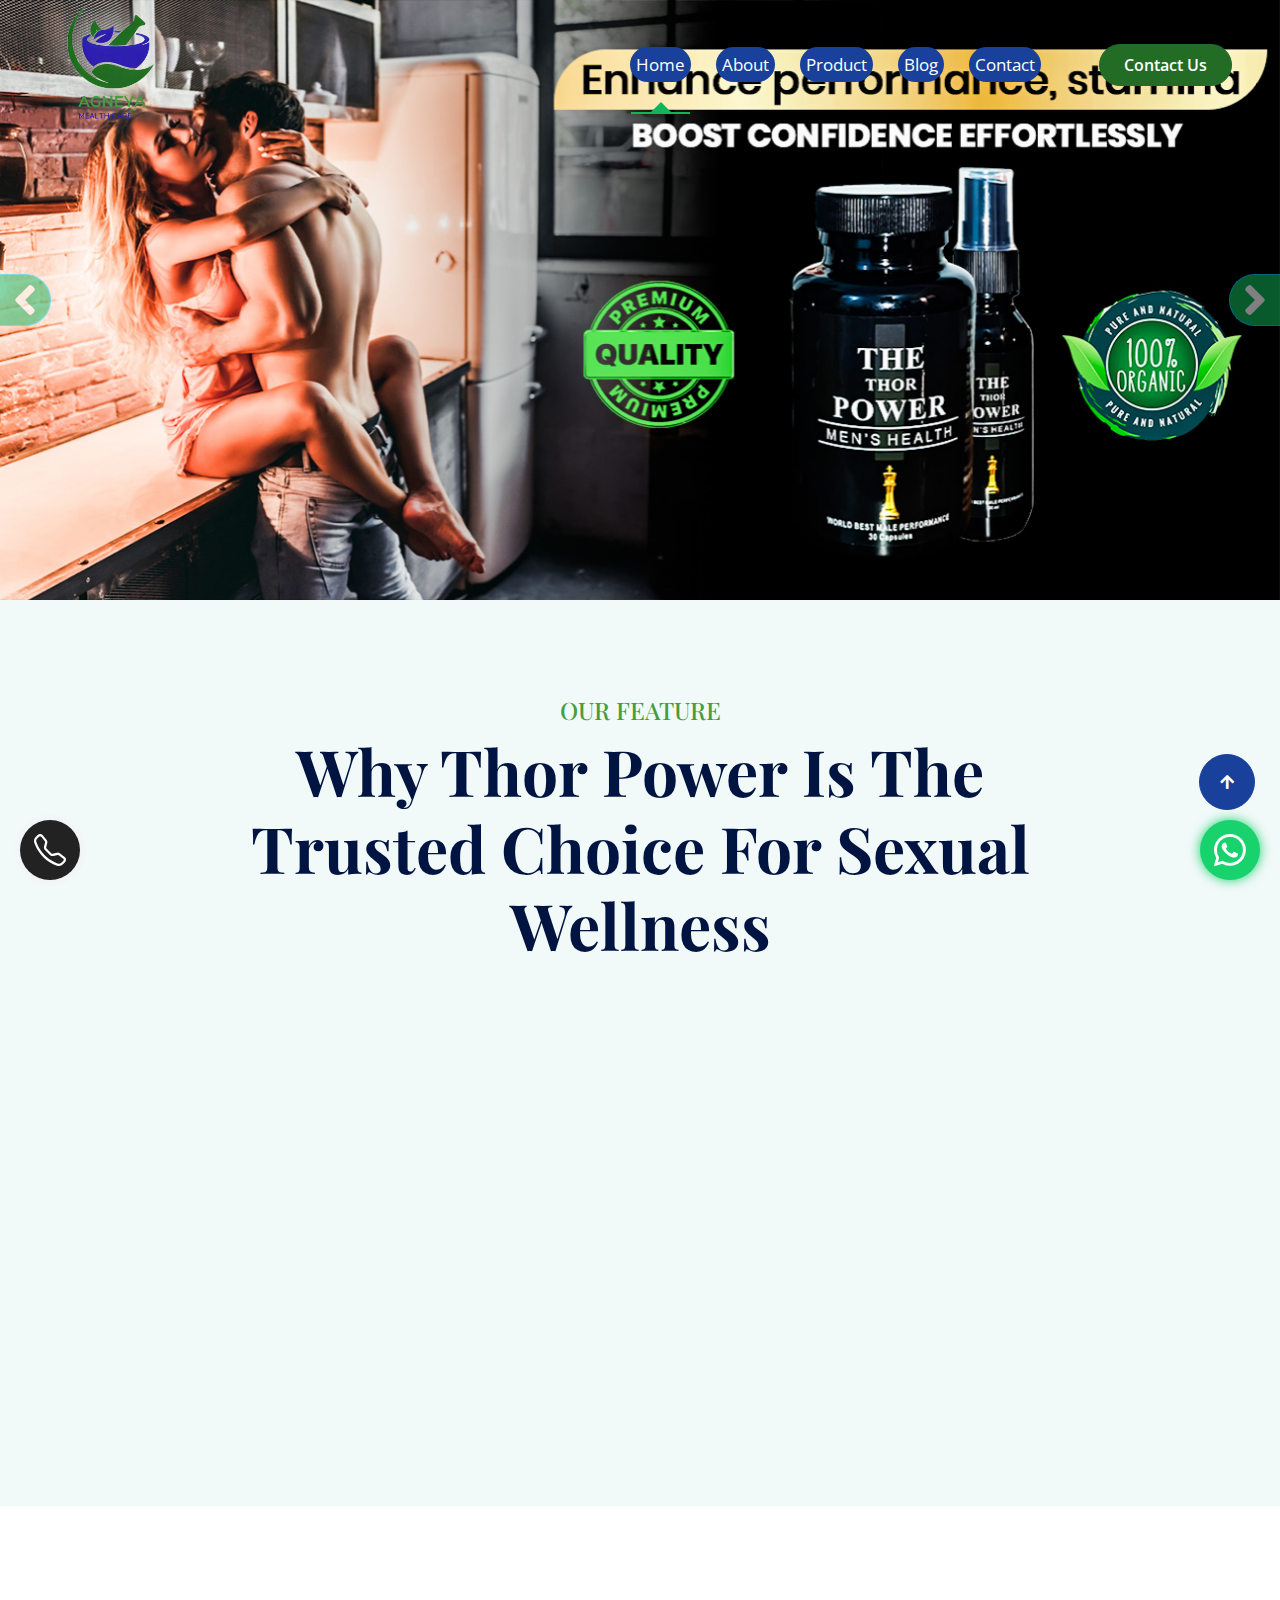
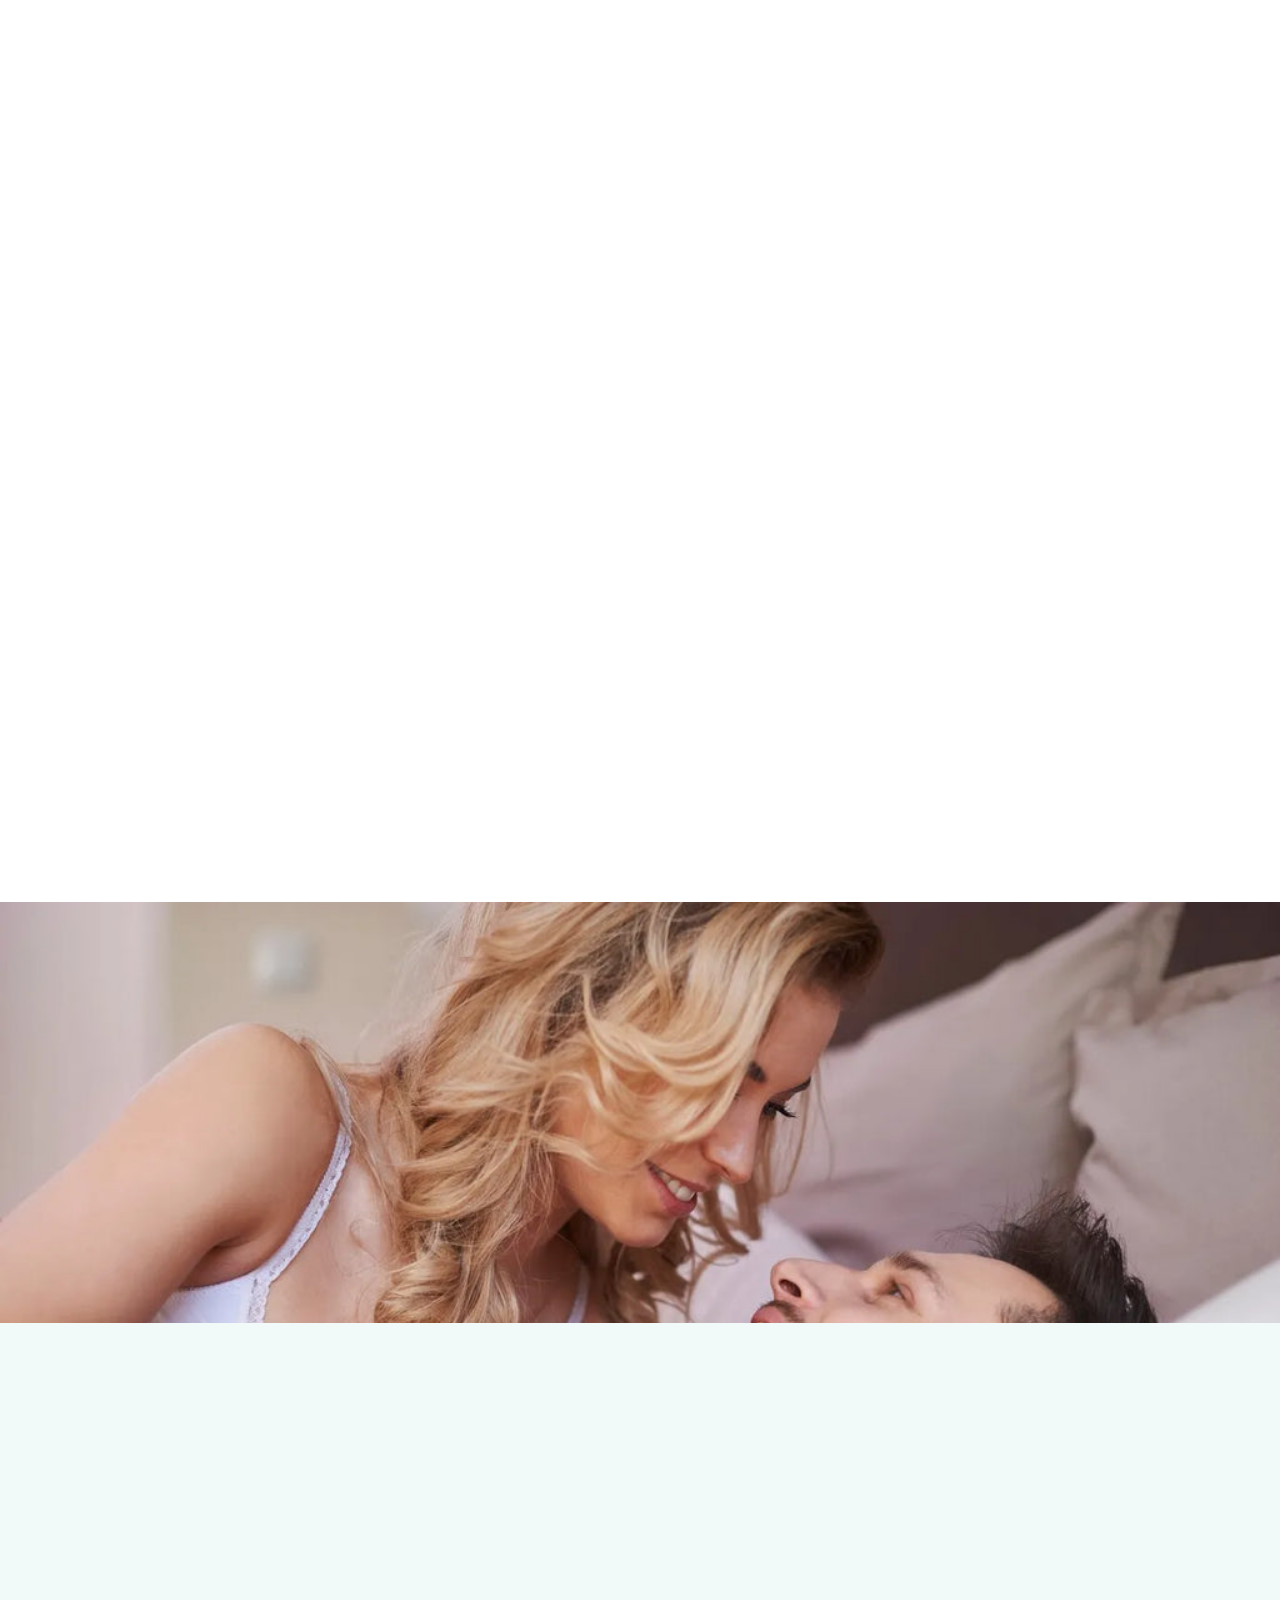
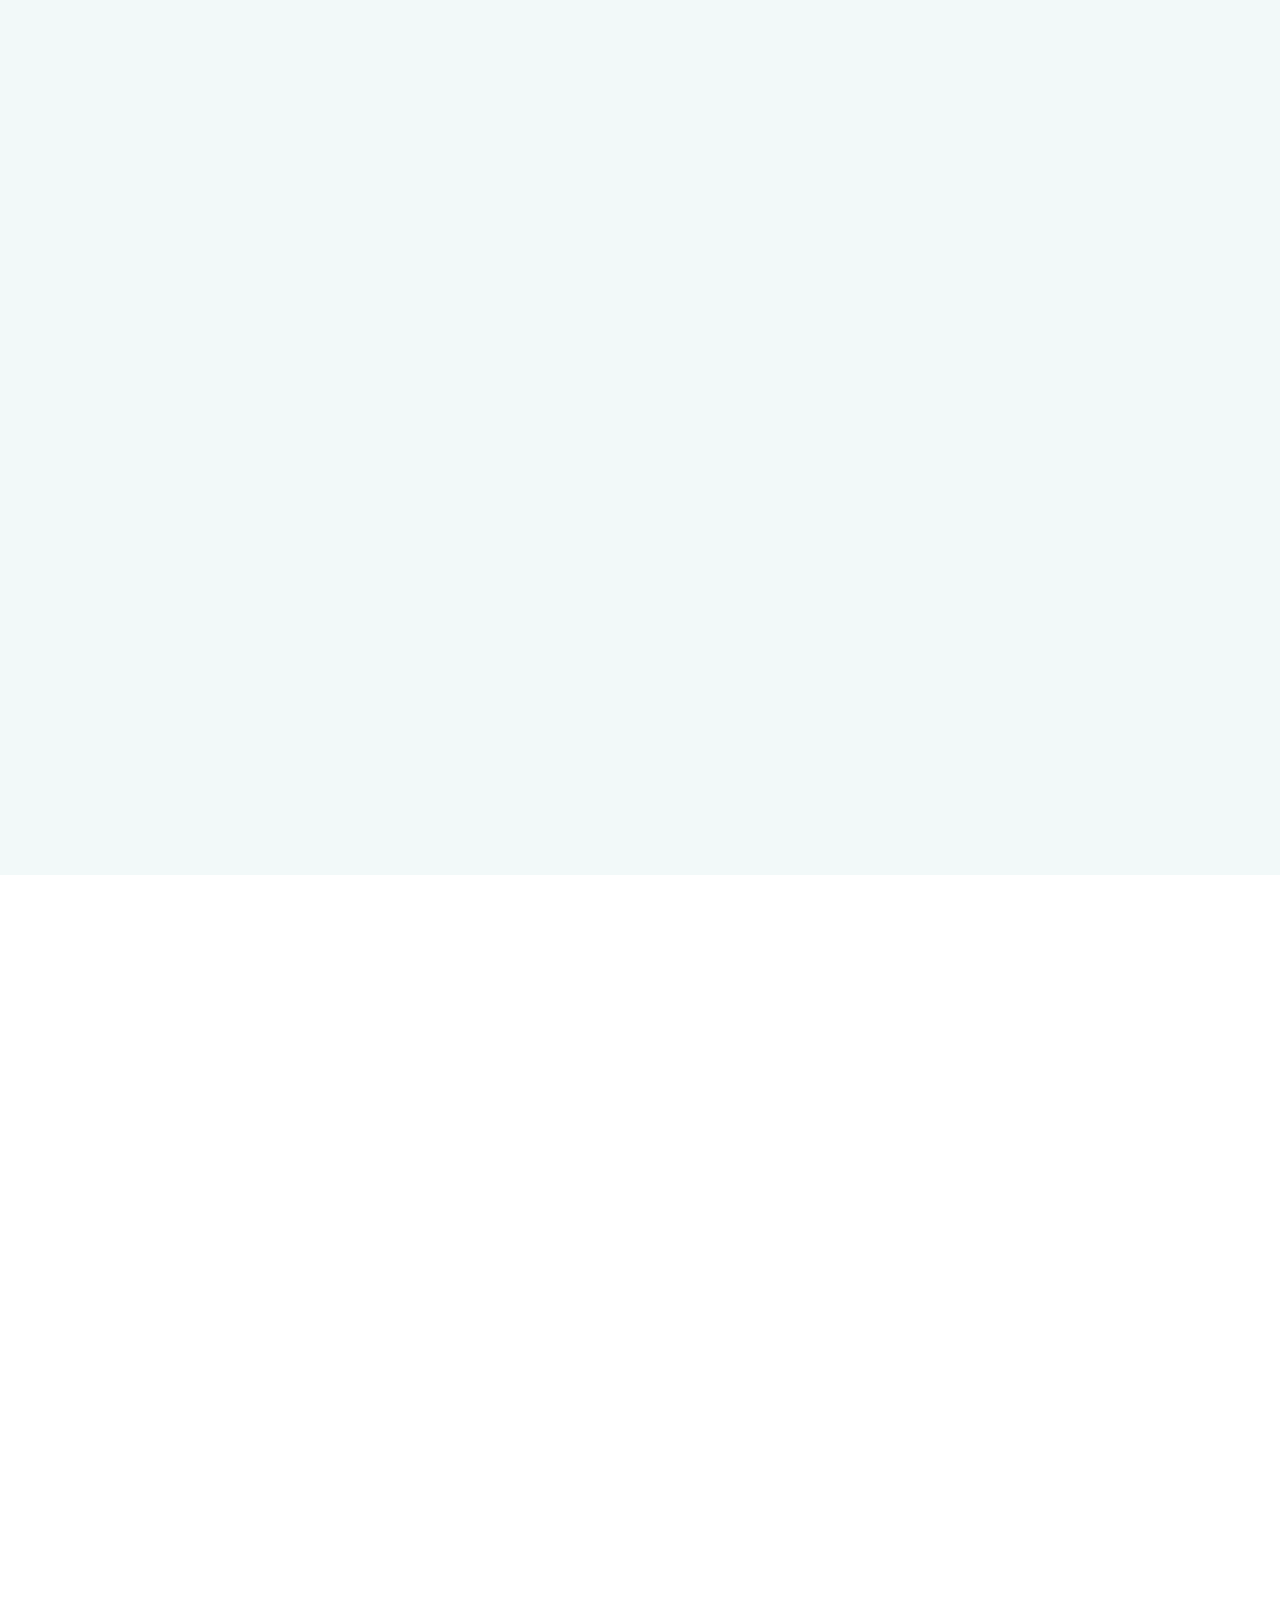
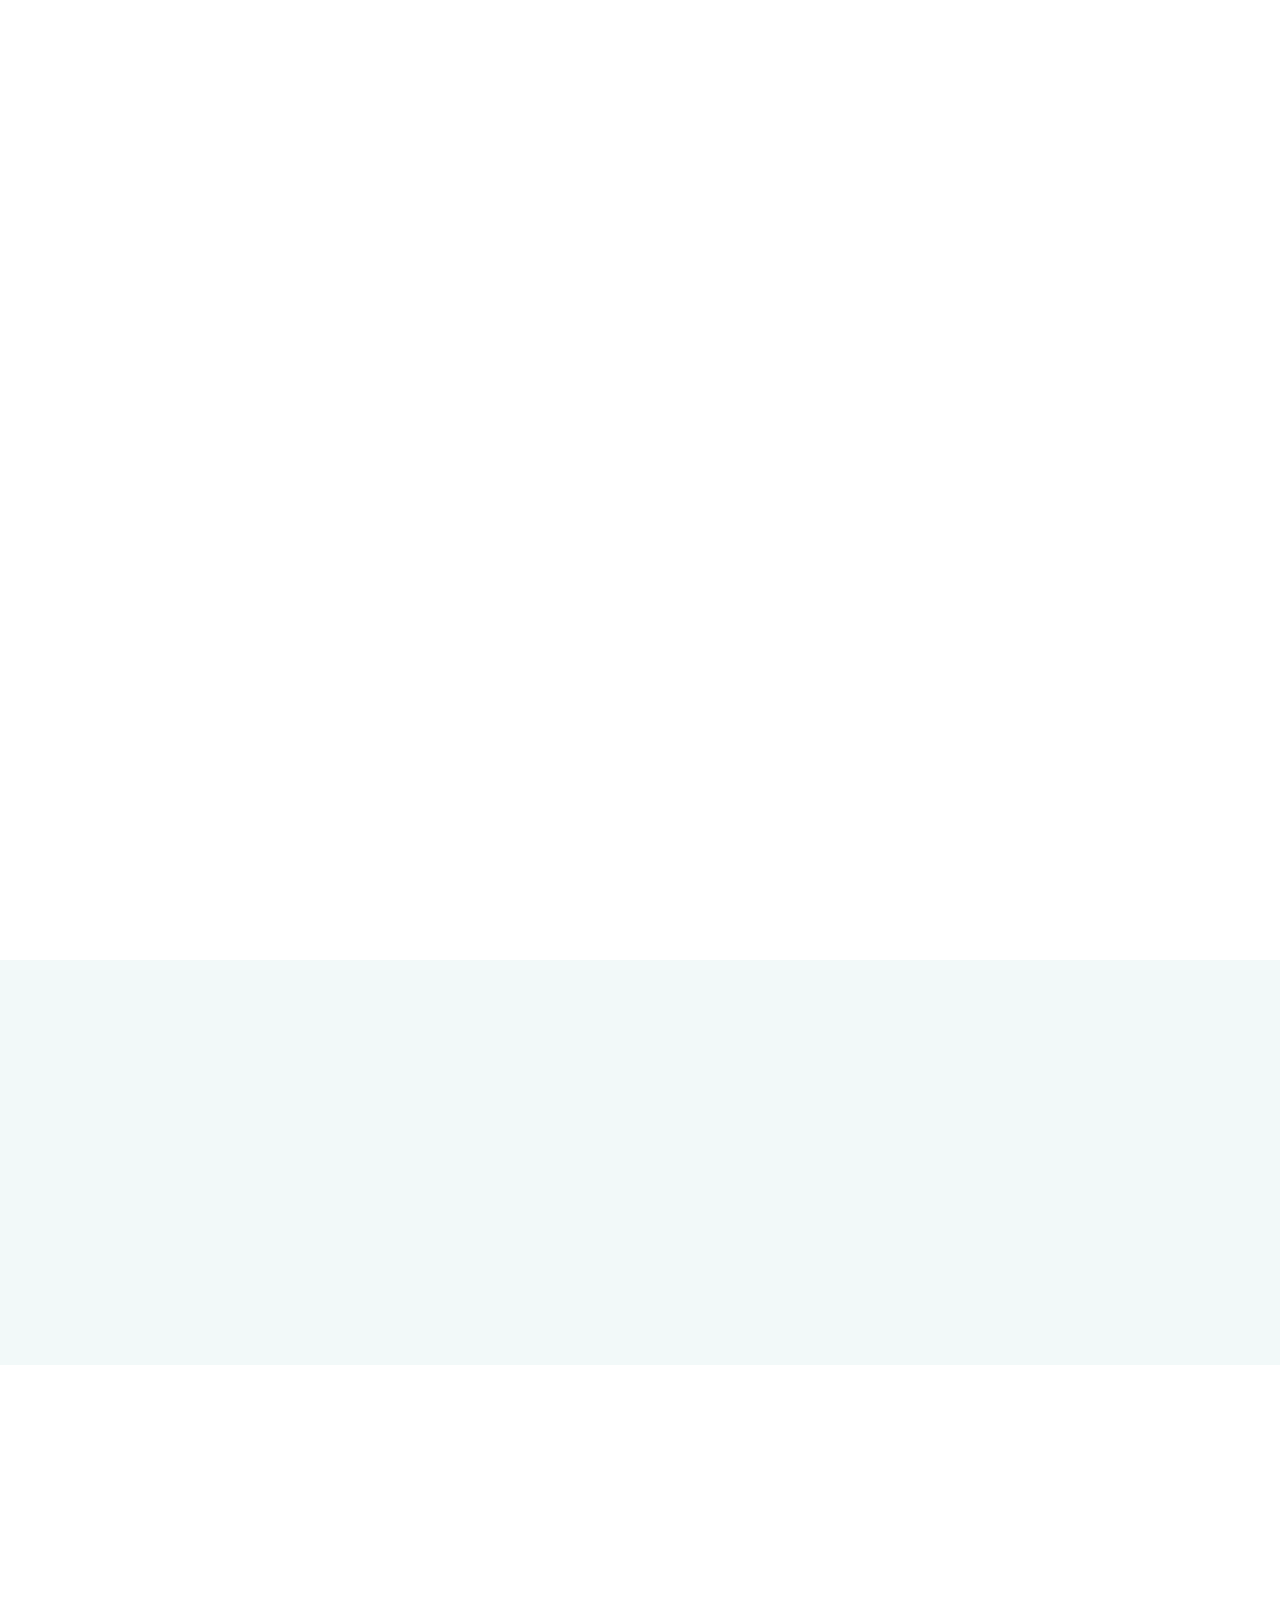
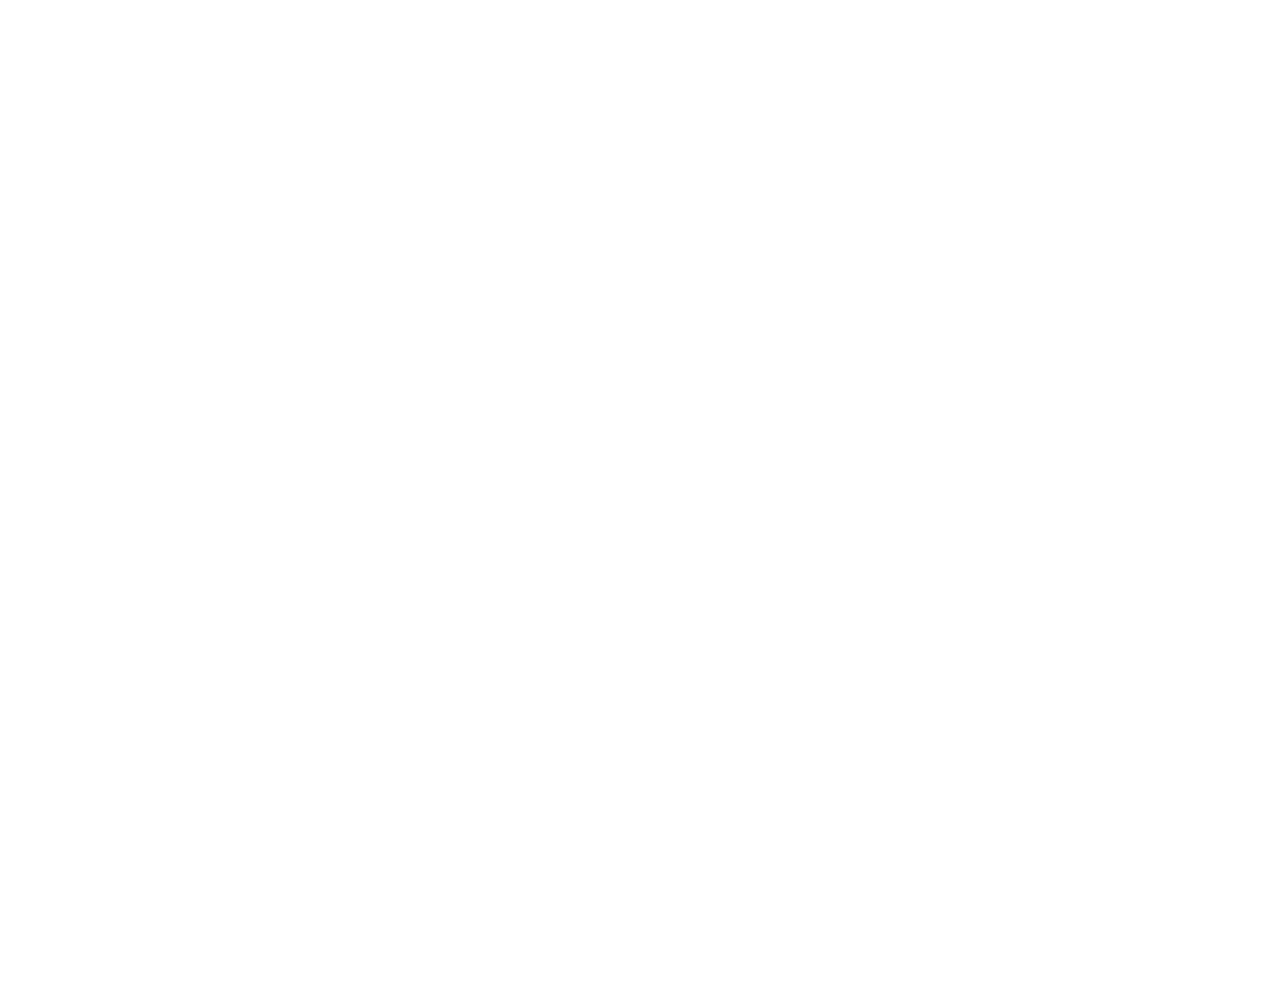
==== commit 77597f9a: "update product price" ====
--- a/index.html
+++ b/index.html
@@ -3,10 +3,11 @@
 
     <head>
         <meta charset="utf-8">
-        <title>AGNEYA -HEALTH CARE</title>
+        <title>AGNEYA-HEALTH CARE</title>
         <meta content="width=device-width, initial-scale=1.0" name="viewport">
         <meta content="" name="keywords">
         <meta content="" name="description">
+        <link rel="icon" type="image/x-icon" href="img/dfsasefd.png">
 
         <!-- Google Web Fonts -->
         <link rel="preconnect" href="https://fonts.googleapis.com">
@@ -455,7 +456,7 @@
                             <div class="product-content bg-light text-center rounded-bottom p-4">
                                 <a href="#" class="h4 d-inline-block mb-3">Thor Power Penis Enlargement Pills and Oil</a>
                                 <p class=" text- mb-3">Thor Power Pills and Oil enhance size, boost performance, and build confidence naturally.</p>
-                                <p class="fs-4 text-primary mb-3">₹2,499</p>
+                                <p class="fs-4 text-primary mb-3"><span style="text-decoration: line-through;">₹4,498</span><br>₹3499 <span style="font-size: small; color: red;">22.21% OFF</span></p>
                                 <a href="https://wa.me/9718870960" target="_blank" rel="noopener noreferrer" class="btn btn-secondary rounded-pill py-2 px-4">Inquiry Now</a>
                             </div>
                         </div>
@@ -466,7 +467,7 @@
                             <div class="product-content bg-light text-center rounded-bottom p-4">
                                 <a href="#" class="h4 d-inline-block mb-3">Thor Power Penis Enlargement Pills and Oil</a>
                                 <p class="mb-3">Thor Power Pills and Oil enhance size, boost performance, and build confidence naturally.</p>
-                                <p class="fs-4 text-primary mb-3">₹2,499</p>
+                                <p class="fs-4 text-primary mb-3"><span style="text-decoration: line-through;">₹6,997</span><br>₹5,998<span style="font-size: small; color: red;"> 14.28% OFF</span></p>
                                 <a href="https://wa.me/9718870960" target="_blank" rel="noopener noreferrer" class="btn btn-secondary rounded-pill py-2 px-4">Inquiry Now</a>
                             </div>
                         </div>
@@ -477,7 +478,7 @@
                             <div class="product-content bg-light text-center rounded-bottom p-4">
                                 <a href="#" class="h4 d-inline-block mb-3">Thor Power Penis Enlargement Pills</a>
                                 <p class="mb-3">Thor Power Pills enhance size, boost performance, and build confidence naturally.</p>
-                                <p class="fs-4 text-primary mb-3">₹4,499</p>
+                                <p class="fs-4 text-primary mb-3">₹2,499</p>
                                 <a href="https://wa.me/9718870960" target="_blank" rel="noopener noreferrer" class="btn btn-secondary rounded-pill py-2 px-4">Inquiry Now</a>
                             </div>
                         </div>
@@ -488,7 +489,7 @@
                             <div class="product-content bg-light text-center rounded-bottom p-4">
                                 <a href="#" class="h4 d-inline-block mb-3">Thor Power Penis Enlargement oil</a>
                                 <p class="mb-3">Thor Power Oil enhance size, boost performance, and build confidence naturally.</p>
-                                <p class="fs-4 text-primary mb-3">₹2,499</p>
+                                <p class="fs-4 text-primary mb-3"><span style="text-decoration: line-through;">₹1,999</span><br> ₹999 <span style="font-size: small; color: red;">50% OFF</span></p>
                                 <a href="https://wa.me/9718870960" target="_blank" rel="noopener noreferrer" class="btn btn-secondary rounded-pill py-2 px-4">Inquiry Now</a>
                             </div>
                         </div>
